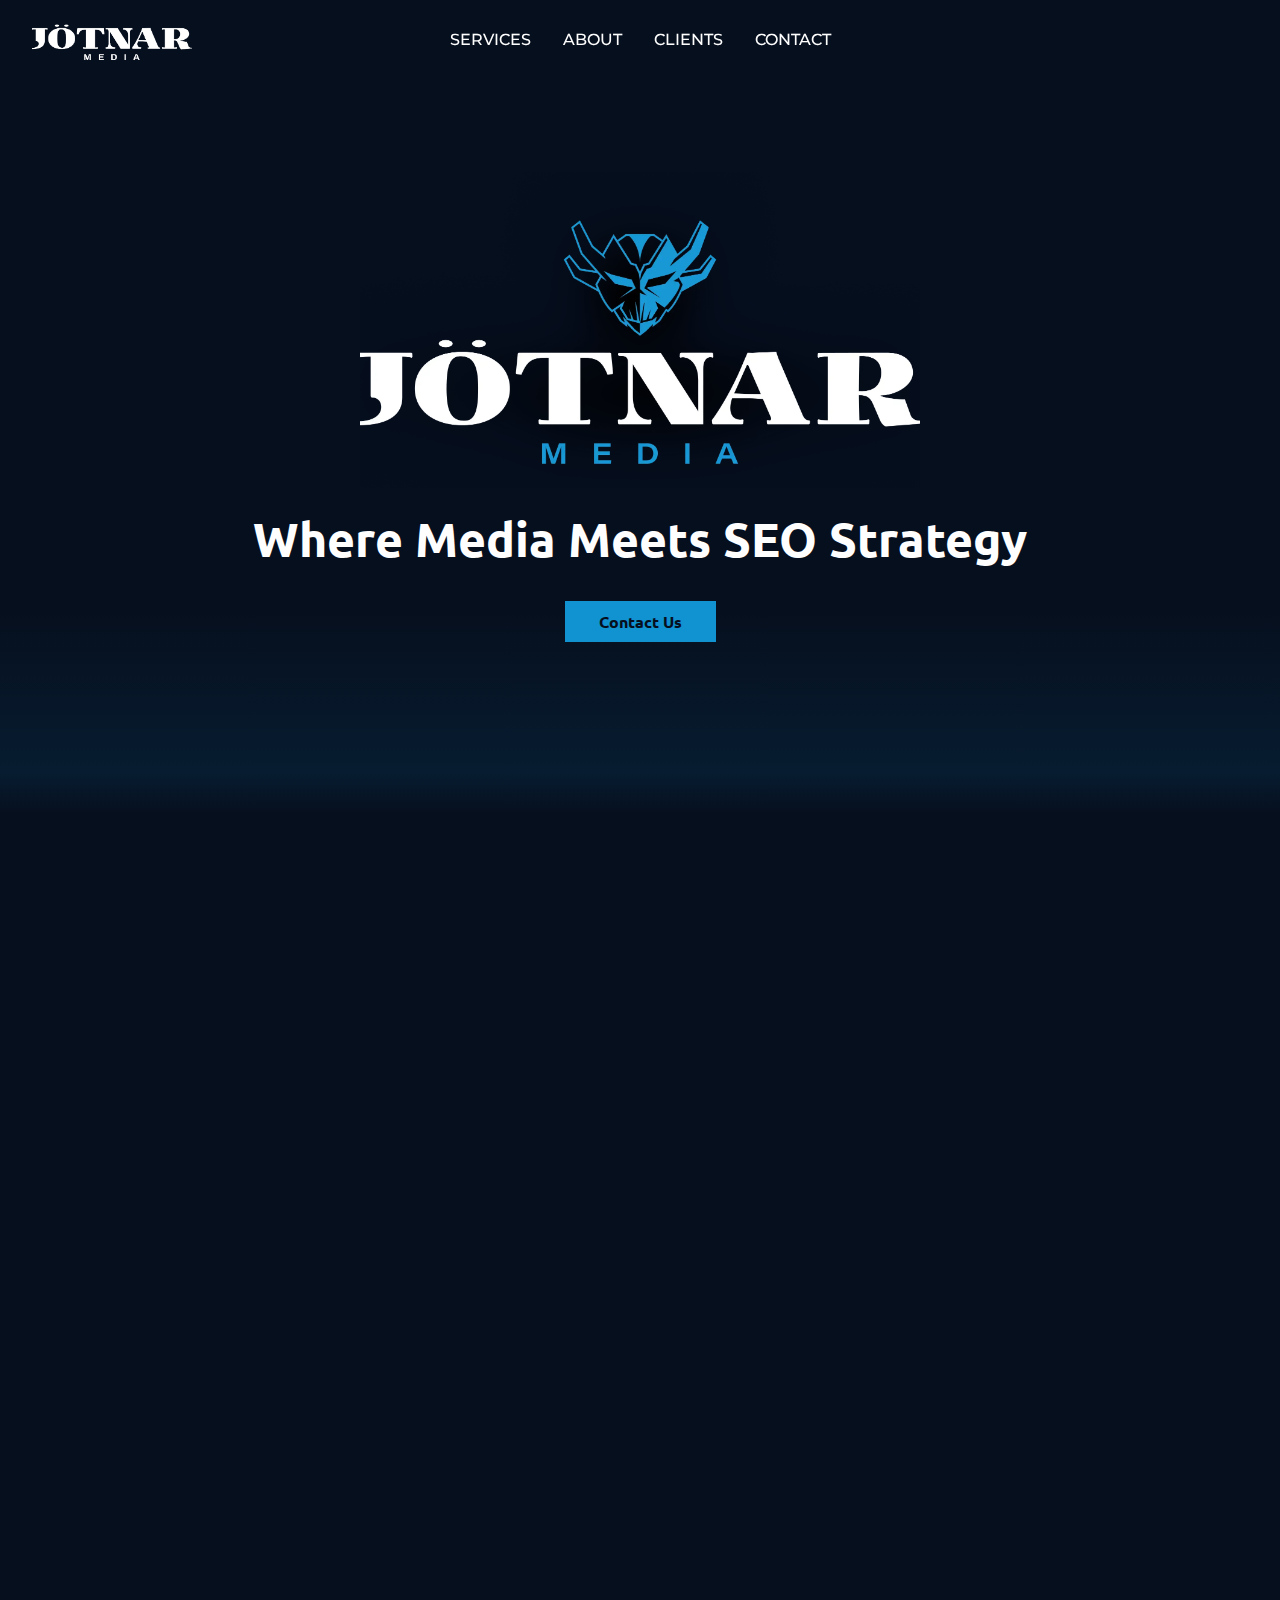
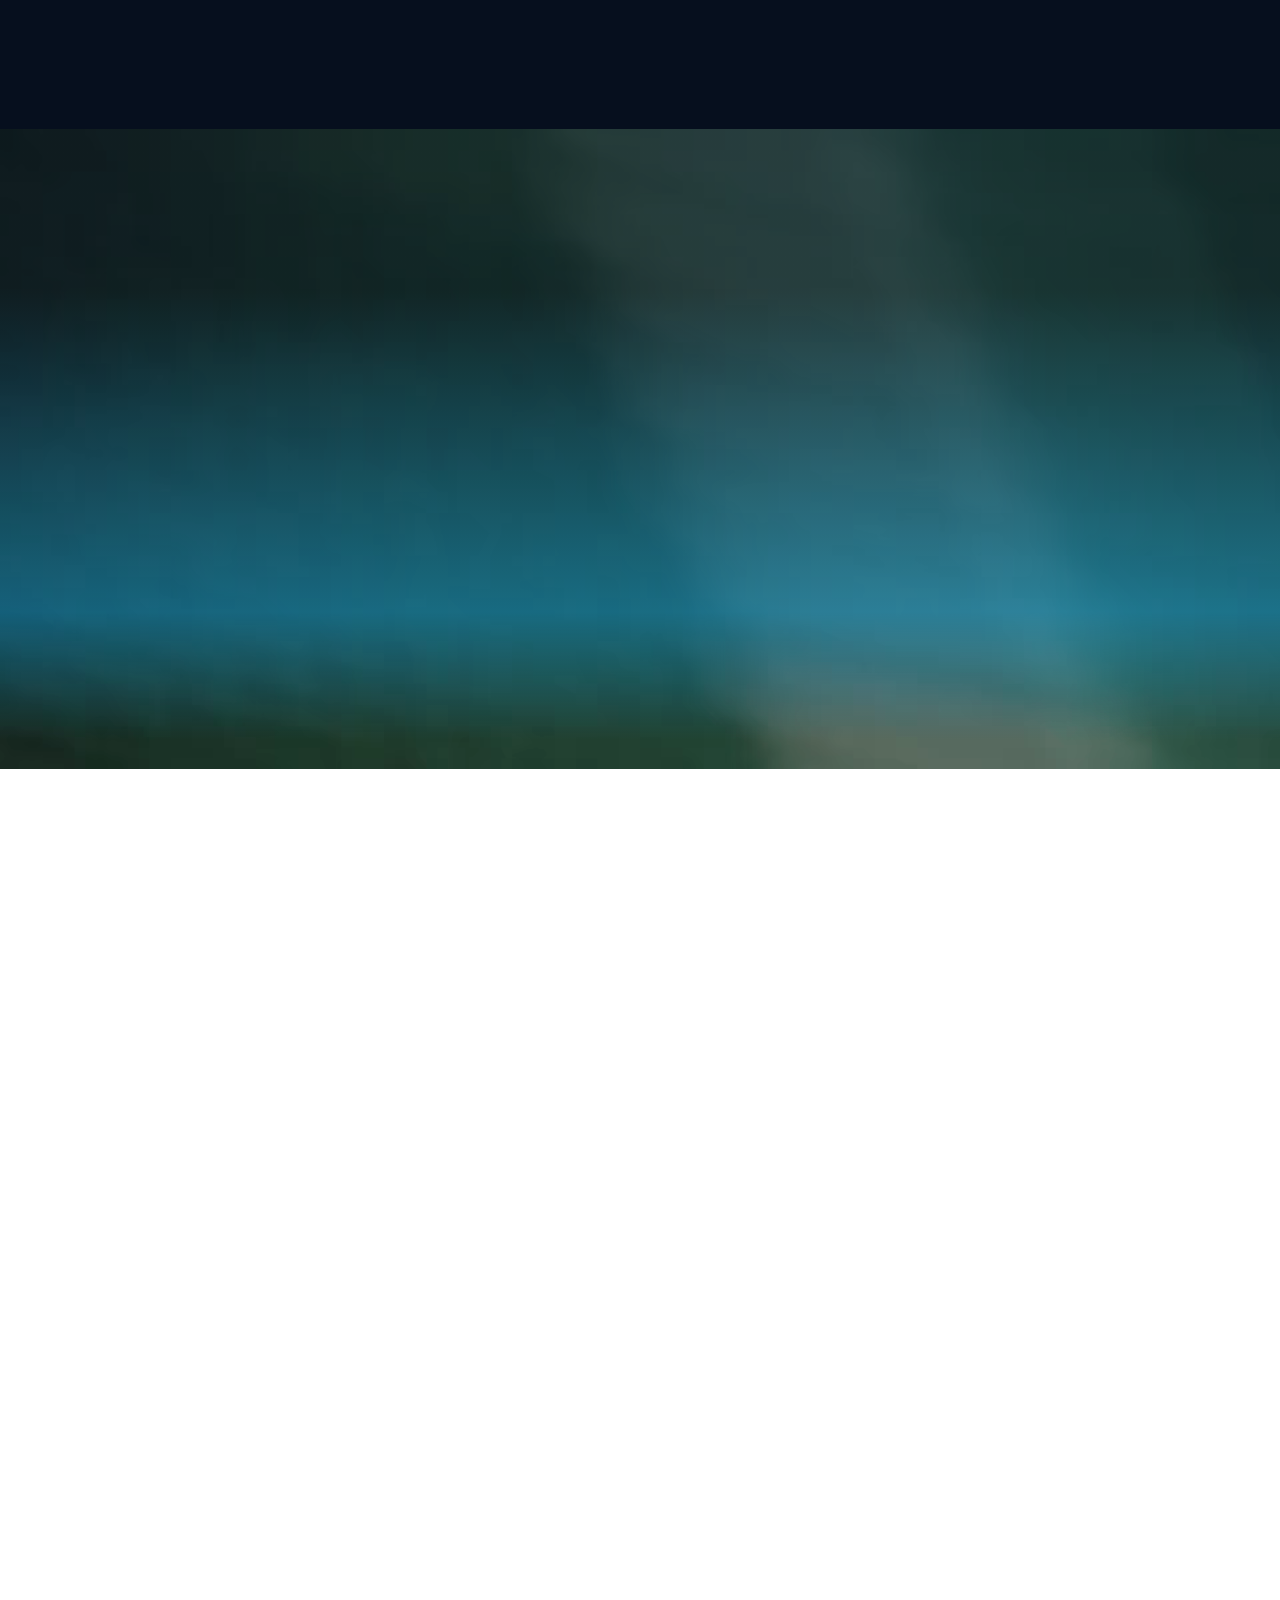
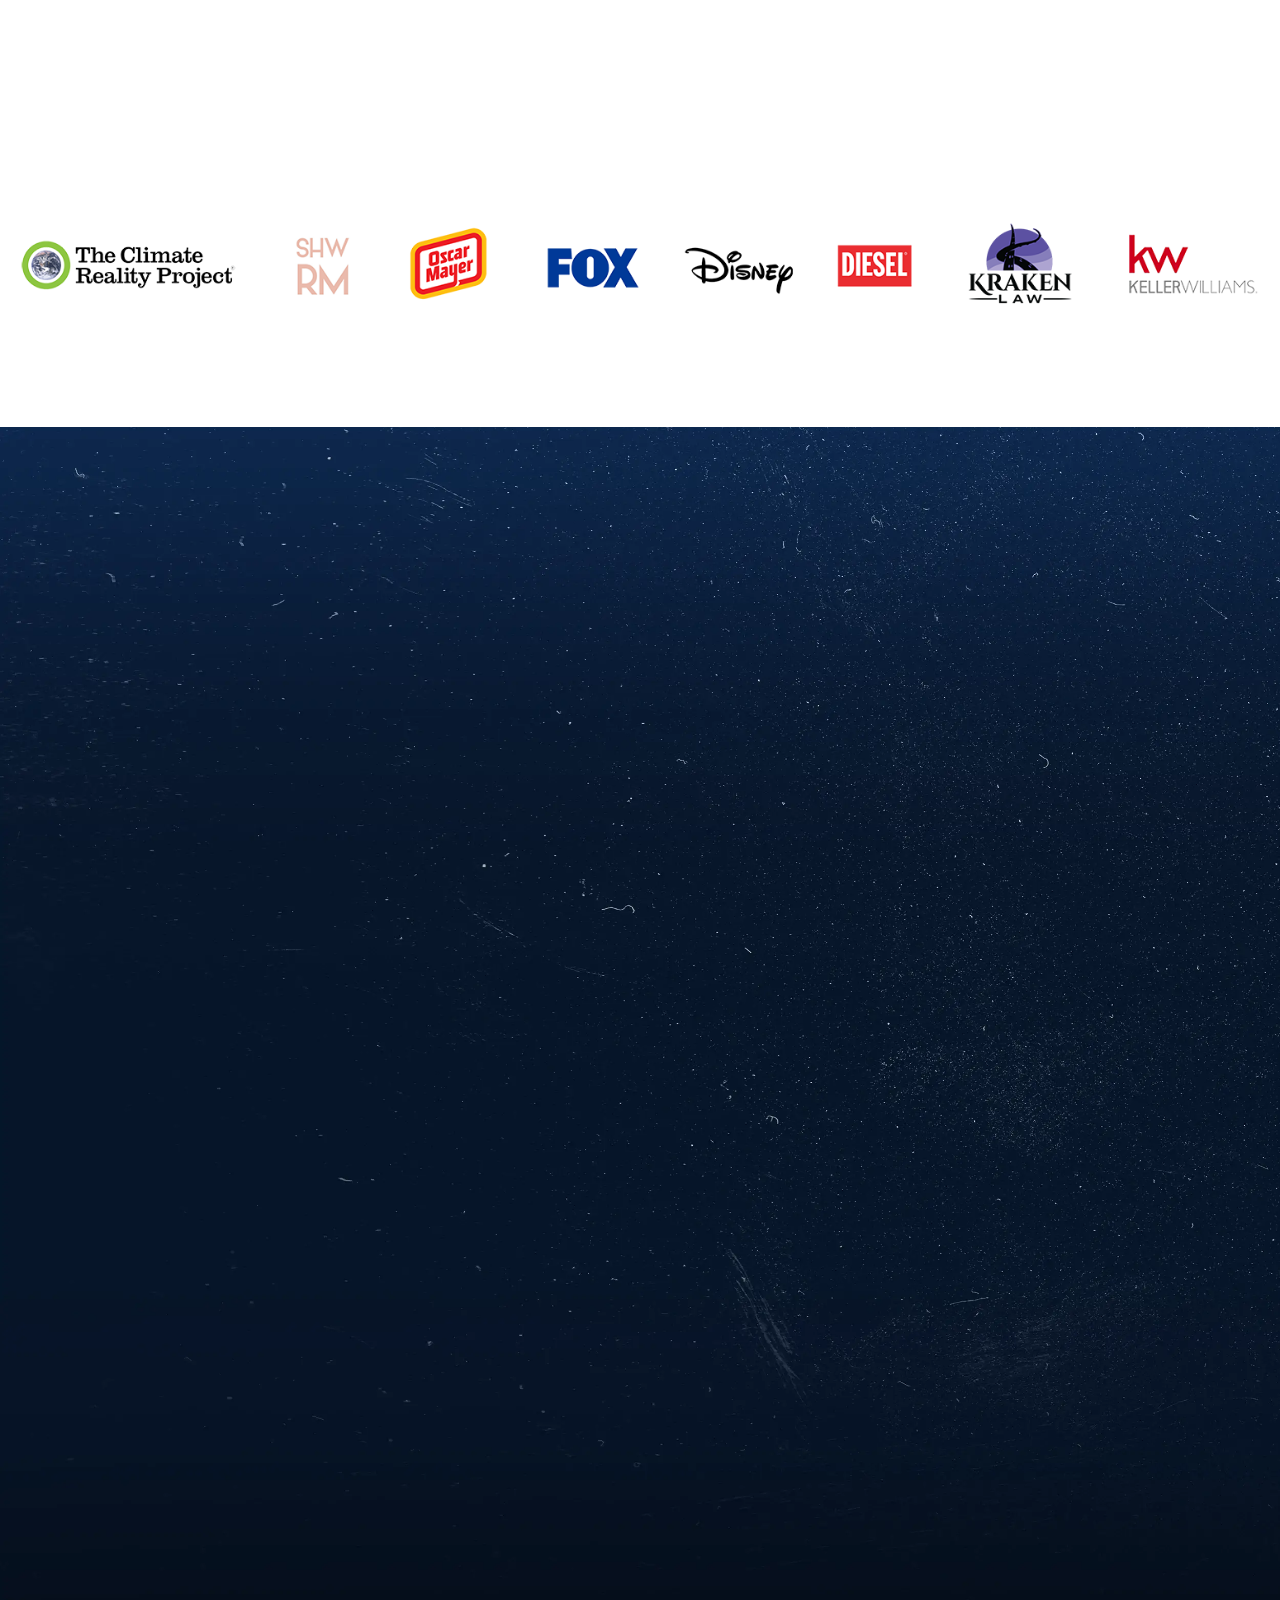
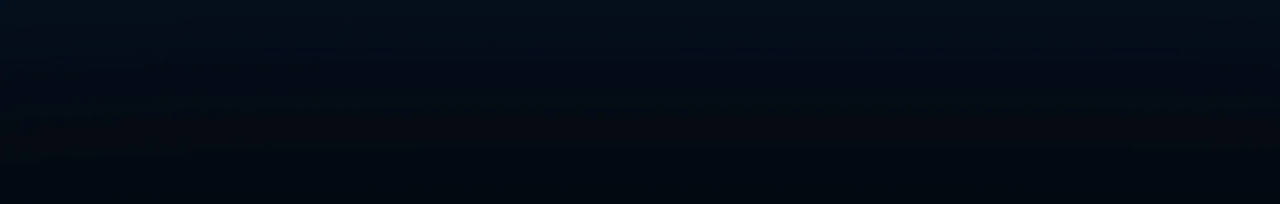
==== index.html @ 21ad3276 "update" ====
<!DOCTYPE html>
<html lang="en">
  <head>
    <meta charset="UTF-8" />
    <meta http-equiv="X-UA-Compatible" content="IE=edge" />
    <meta name="viewport" content="width=device-width, initial-scale=1.0" />
    <title>Jotnar Media</title>

    <!-- favicon  -->

    <!-- font awesome  -->
    <link
      rel="stylesheet"
      href="https://cdnjs.cloudflare.com/ajax/libs/font-awesome/6.4.2/css/all.min.css"
      integrity="sha512-z3gLpd7yknf1YoNbCzqRKc4qyor8gaKU1qmn+CShxbuBusANI9QpRohGBreCFkKxLhei6S9CQXFEbbKuqLg0DA=="
      crossorigin="anonymous"
      referrerpolicy="no-referrer"
    />

    <!-- google fonts -->
    <link rel="preconnect" href="https://fonts.googleapis.com" />
    <link rel="preconnect" href="https://fonts.gstatic.com" crossorigin />
    <link
      href="https://fonts.googleapis.com/css2?family=Montserrat:wght@300;400;500;600&family=Ubuntu:wght@300;400;500;700&display=swap"
      rel="stylesheet"
    />

    <!-- swiper.css -->
    <link
      rel="stylesheet"
      href="https://cdn.jsdelivr.net/npm/swiper@10/swiper-bundle.min.css"
    />

    <link rel="stylesheet" href="./effect-slicer.min.css" />

    <!-- css -->
    <link rel="stylesheet" href="./style.css" />

    <!-- lenis -->
    <script
      src="https://cdn.jsdelivr.net/gh/studio-freight/lenis@1.0.27/bundled/lenis.min.js"
      defer
    ></script>

    <!-- swiper -->
    <script
      src="https://cdn.jsdelivr.net/npm/swiper@10/swiper-bundle.min.js"
      defer
    ></script>

    <script src="./effect-slicer.min.js" defer></script>

    <!-- marquee3000 -->
    <script
      src="
https://cdn.jsdelivr.net/npm/marquee3000@1.1.1/marquee3k.min.js
"
      defer
    ></script>

    <!-- vanilla tilt -->
    <script src="./vanilla-tilt.js" defer></script>

    <!-- app.js -->
    <script src="./app.js" defer></script>
  </head>
  <body>
    <!-- nav -->
    <nav id="nav">
      <div class="container nav">
        <div class="nav-logo fade-in">
          <a href="#jotnar" href="#jotnar" onclick="lenis.scrollTo('#jotnar')">
            <img src="./assets/img/logo.webp" alt="" srcset="" />
          </a>
        </div>

        <ul class="nav-links">
          <li class="fade-in td-1">
            <a
              href="#services"
              class="nav-link"
              onclick="lenis.scrollTo('#services')"
              >SERVICES</a
            >
          </li>
          <li class="fade-in td-2">
            <a
              href="#about-us"
              class="nav-link fade-in"
              onclick="lenis.scrollTo('#about-us')"
              >ABOUT</a
            >
          </li>
          <li class="fade-in td-3">
            <a
              href="#our-clients"
              class="nav-link fade-in"
              onclick="lenis.scrollTo('#our-clients')"
              >CLIENTS</a
            >
          </li>
          <li class="fade-in td-4">
            <a
              href="#contact-us"
              class="nav-link fade-in"
              onclick="lenis.scrollTo('#contact-us')"
              >CONTACT</a
            >
          </li>

          <li class="nav-mob-social-links fade-in td-5">
            <a href="#" class="nav-social-link">
              <i class="fa-brands fa-instagram"></i
            ></a>
            <a href="#" class="nav-social-link fade-in td-6">
              <i class="fa-brands fa-tiktok"></i>
            </a>
            <a href="#" class="nav-social-link fade-in td-7"
              ><i class="fa-brands fa-facebook"></i
            ></a>
          </li>

          <li class="close-icon">
            <i class="fa-solid fa-xmark fade-in"></i>
          </li>
        </ul>

        <ul class="nav-social-links">
          <div class="nav-social-links">
            <a href="#" class="nav-social-link fade-in td-5">
              <i class="fa-brands fa-instagram"></i
            ></a>
            <a href="#" class="nav-social-link fade-in td-6">
              <i class="fa-brands fa-tiktok"></i>
            </a>
            <a href="#" class="nav-social-link fade-in td-7"
              ><i class="fa-brands fa-facebook"></i
            ></a>
          </div>
        </ul>

        <div class="hamburger-icon">
          <i class="fa-solid fa-bars fade-in td-1"></i>
        </div>
      </div>
    </nav>

    <div class="nav-mob-bg-overlay"></div>

    <!-- header -->
    <header id="jotnar">
      <div class="header-video">
        <video playsinline autoplay loop muted>
          <source
            id="webm"
            src="./assets/Videos/header-videowebm.webm"
            type="video/webm"
          />
          <source
            id="mp4"
            src="./assets/Videos/header-videowebm.mp4"
            type="video/mp4"
          />
        </video>
      </div>

      <div class="header-info">
        <div class="header-logo fade-in">
          <img src="./assets/img/Jotnar_Logo_Big.png" alt="Jotnar Media" />
        </div>
        <h1 class="header-title fade-in td-1">
          Where Media Meets SEO Strategy
        </h1>

        <a
          href="#contact-us"
          onclick="lenis.scrollTo('#contact-us')"
          class="header-btn fade-in td-2"
          >Contact Us</a
        >
      </div>
    </header>

    <!-- services -->
    <section id="services">
      <div class="container services">
        <div class="services-left-col">
          <h2 class="section-title fade-in">SERVICES</h2>

          <h3 class="services-subtitle fade-in">
            <span>Jotnar Media</span> conquers the realms of creativity and
            social, while you channel your energies toward the business at hand
          </h3>

          <h3 class="service-title fade-in">Engaging Short Form Videos</h3>
          <p class="service-desc fade-in">
            Every brand boasts a narrative brimming with significance, every
            product warrants an engaging VSL, and every company hungers for that
            vital social proof. Bestow upon them the aweinspiring impact they
            merit through the mastery of a compelling video.
          </p>

          <h3 class="service-title fade-in">Long Form Video Storytelling</h3>
          <p class="service-desc fade-in">
            Every brand boasts a narrative brimming with significance, every
            product warrants an engaging VSL, and every company hungers for that
            vital social proof. Bestow upon them the aweinspiring impact they
            merit through the mastery of a compelling video.
          </p>

          <h3 class="service-title fade-in">SEO and Digital PR</h3>
          <p class="service-desc fade-in">
            We're here to make sure users searching for your offerings find your
            website. Our SEO campaign, tailored to your unique business goals,
            will do just that. You've got a fantastic product or service; all it
            needs is our touch to shine on Google's search results.
          </p>
        </div>
        <div class="services-right-col">
          <div class="services-gif">
            <img
              src="./assets/gif/Gif1_Clay.gif"
              alt=""
              class="fade-in td-1"
              loading="lazy"
            />
          </div>
          <div class="services-gif">
            <img
              src="./assets/gif/Gif2_Clay.gif"
              alt=""
              class="fade-in td-2"
              loading="lazy"
            />
          </div>
          <div class="services-gif">
            <img
              src="./assets/gif/Gif4_Clay.gif"
              alt=""
              class="fade-in td-3"
              loading="lazy"
            />
          </div>
          <div class="services-gif">
            <img
              src="./assets/gif/Gif5_Clay.gif"
              alt=""
              class="fade-in td-4"
              loading="lazy"
            />
          </div>
        </div>
      </div>
    </section>

    <!-- video with icons -->
    <section id="video">
      <div class="video-section-vid">
        <video playsinline autoplay loop muted>
          <source
            id="webm"
            src="./assets/Videos/FourSeasons-Teaser.webm"
            type="video/webm"
          />
          <source
            id="mp4"
            src="./assets/Videos/FourSeasons-Teaser.mp4"
            type="video/mp4"
          />
        </video>

        <div class="video-section-icons">
          <div class="icon">
            <img
              src="./assets/img/SEO_Icon.png"
              alt=""
              srcset=""
              class="fade-in"
            />
          </div>
          <div class="icon">
            <img
              src="./assets/img/Video_Production_Icon.png"
              alt=""
              srcset=""
              class="fade-in td-2"
            />
          </div>
          <div class="icon">
            <img
              src="./assets/img/Digital_Marketing_Icon.png"
              alt=""
              srcset=""
              class="fade-in td-4"
            />
          </div>
        </div>
      </div>
    </section>

    <!-- about us -->
    <section id="about-us">
      <div class="container about-us">
        <div class="about-us-left-col">
          <h2 class="section-title fade-in">ABOUT US</h2>

          <h4 class="about-us-subtitle fade-in">
            Based out of Orlando FL, with offices in Los Angeles
          </h4>

          <p class="about-us-desc fade-in">
            Jotnar Media is a boutique agency, akin to skilled craftsmen of
            yore, specializing in the art of content creation and leveraging the
            craft to nurture brands organically within the vibrant realm of
            social media.
            <br />
            <br />
            Our team takes a personalized approach to video marketing, wielding
            the potent combination of strategic social media wisdom and
            breathtaking visuals to enthrall your audience and ignite their
            engagement. Our videography services, like the epic tales of old,
            craft high-quality content that narrates your story in an indelible
            and unforgettable manner.
          </p>
        </div>

        <div class="about-us-right-col fade-in">
          <div class="swiper">
            <div class="swiper-wrapper">
              <div class="swiper-slide">
                <img
                  class="swiper-slide-image swiper-slicer-image"
                  src="./assets/img/Jotnar_Project1.webp"
                />
              </div>

              <div class="swiper-slide">
                <img
                  class="swiper-slide-image swiper-slicer-image"
                  src="./assets/img/Jotnar_Project2.webp"
                />
              </div>

              <div class="swiper-slide">
                <img
                  class="swiper-slide-image swiper-slicer-image"
                  src="./assets/img/Jotnar_Project3.webp"
                />
              </div>

              <div class="swiper-slide">
                <img
                  class="swiper-slide-image swiper-slicer-image"
                  src="./assets/img/Jotnar_Project4.webp"
                />
              </div>

              <div class="swiper-slide">
                <img
                  class="swiper-slide-image swiper-slicer-image"
                  src="./assets/img/Jotnar_Project5.webp"
                />
              </div>

              <div class="swiper-slide">
                <img
                  class="swiper-slide-image swiper-slicer-image"
                  src="./assets/img/Jotnar_Project6.webp"
                />
              </div>

              <div class="swiper-slide">
                <img
                  class="swiper-slide-image swiper-slicer-image"
                  src="./assets/img/Jotnar_Project7.webp"
                />
              </div>

              <div class="swiper-slide">
                <img
                  class="swiper-slide-image swiper-slicer-image"
                  src="./assets/img/Jotnar_Project8.webp"
                />
              </div>

              <div class="swiper-slide">
                <img
                  class="swiper-slide-image swiper-slicer-image"
                  src="./assets/img/Jotnar_Project9.webp"
                />
              </div>

              <div class="swiper-slide">
                <img
                  class="swiper-slide-image swiper-slicer-image"
                  src="./assets/img/Jotnar_Project10.webp"
                />
              </div>
            </div>
          </div>

          <div class="swiper-pagination"></div>
        </div>
      </div>
    </section>

    <!-- our clients -->
    <section id="our-clients">
      <h2 class="container section-title fade-in">OUR CLIENTS</h2>

      <div class="marquee3k" data-pausable="true">
        <div class="client-logos-container">
          <img
            src="./assets/img/Jotnar_Client_Strip.png"
            alt="Client Logos"
            class="our-clients-logo-img"
          />
        </div>
      </div>
    </section>

    <!-- bg-section -->
    <section id="bg-section">
      <!-- contact -->
      <section id="contact-us">
        <div class="container contact-us">
          <div class="jotnar-logo fade-in">
            <img src="./assets/img/Jotnar_Logo_Small.webp" alt="" srcset="" />
          </div>

          <h2 class="contact-us-title fade-in">
            Visuals that Resonate,<br /><span>Rankings that Elevate</span>
          </h2>

          <h3 class="contact-us-subtitle fade-in">
            Reach out to start your project today.
          </h3>

          <form action="" class="contact-us-form">
            <div class="form-el first-name fade-in">
              <input
                type="text"
                name="first-name"
                id="first-name"
                placeholder="First Name"
                required
              />
            </div>
            <div class="form-el last-name fade-in">
              <input
                type="text"
                name="last-name"
                id="last-name"
                placeholder="Last Name"
                required
              />
            </div>
            <div class="form-el email fade-in">
              <input
                type="email"
                name="email"
                id="email"
                placeholder="Email"
                required
              />
            </div>
            <div class="form-el message fade-in">
              <textarea
                name="message"
                id="message"
                placeholder="Message"
                required
              ></textarea>
            </div>
            <div class="form-el contact-us-btn-container">
              <button type="submit" class="contact-us-btn fade-in">Send</button>
            </div>
          </form>
        </div>
      </section>

      <!-- ice img -->
      <section id="ice-img" class="container">
        <img
          src="./assets/img/Jotnar_Ice_icon.webp"
          alt=""
          class="ice-img-img fade-in"
          data-tilt
          data-tilt-max="3"
          data-tilt-speed="30"
          data-tilt-perspective="500"
          data-tilt-max-glare="0.8"
        />
      </section>

      <!-- footer -->
      <footer id="footer">
        <div class="container">
          <div class="footer-social-links">
            <a href="#" class="footer-social-link fade-in">
              <i class="fa-brands fa-instagram"></i
            ></a>
            <a href="#" class="footer-social-link fade-in">
              <i class="fa-brands fa-tiktok"></i>
            </a>
            <a href="#" class="footer-social-link fade-in"
              ><i class="fa-brands fa-facebook"></i
            ></a>
          </div>
          <p class="footer-text fade-in">&copy; 2023 Jotnar Media</p>
        </div>
      </footer>
    </section>

    <!-- pre loader -->
    <div id="preloader">
      <img
        src="./assets/img/Jotnar_Logo_Services_Icon.webp"
        alt=""
        class="preloader-img"
      />
    </div>
  </body>
</html>
---- effect-slicer.min.css ----
.swiper-slicer .swiper-slide,
.swiper-slicer swiper-slide {
  overflow: hidden;
}
.swiper-slicer-image,
.swiper-slicer-image-clone,
.swiper-slicer-image-clones {
  position: absolute;
  left: 0;
  top: 0;
  width: 100%;
  height: 100%;
  pointer-events: none;
}
.swiper-slicer-image {
  display: none;
  object-fit: cover;
  object-position: center;
}
.swiper-slicer-image-clone {
  overflow: hidden;
  transition-timing-function: cubic-bezier(1, 0, 0.5, 1);
}
.swiper-slicer-image-clone .swiper-slicer-image {
  display: block;
}
---- style.css ----
* {
  margin: 0;
  padding: 0;
  box-sizing: border-box;
}

html.lenis {
  height: auto;
}

.lenis.lenis-smooth {
  scroll-behavior: auto;
}

.lenis.lenis-smooth [data-lenis-prevent] {
  overscroll-behavior: contain;
}

.lenis.lenis-stopped {
  overflow: hidden;
}

.lenis.lenis-scrolling iframe {
  pointer-events: none;
}

body {
  font-family: 'Montserrat', sans-serif;
  color: #060f1e;
}

p {
  line-height: 1.6;
}

ul {
  list-style: none;
}

a {
  color: #fefefe;
  text-decoration: none;
}

img {
  max-width: 100%;
}

.container {
  width: 95%;
  max-width: 1280px;
  margin: 0 auto;
}

.section-title {
  font-family: 'Ubuntu', sans-serif;
  font-size: clamp(2rem, 5vw, 3rem);
  font-weight: 700;
  margin-bottom: 1.5rem;
}

/* nav */
#nav {
  position: fixed;
  top: 0;
  left: 0;
  right: 0;
  padding: 1rem 0;

  z-index: 100;

  transition: background-color 0.25s ease-in-out, padding 0.25s ease-in-out;
}

.nav {
  display: grid;
  grid-template-columns: 300px 1fr 300px;
}

.nav-logo img {
  width: 100%;
  max-width: 10rem;
}

.nav-links {
  display: flex;
  justify-content: center;
  align-items: center;
  gap: 2rem;
}

.nav-link {
  font-weight: 500;
  color: #fefefe;
  transition: color 0.25s ease-in-out, font-weight 0.25s ease-in-out;
}

.nav-link:hover {
  color: #1192d1;
}

.active-link {
  color: #1192d1;
  font-weight: 700;
}

.nav-social-links {
  display: flex;
  justify-content: flex-end;
  align-items: center;
  justify-content: flex-end;

  gap: 1rem;
}

.nav-social-link {
  font-size: 1.5rem;
  color: #fefefe;
  transition: color 0.25s ease-in-out;
}

.nav-social-link:hover {
  color: #1192d1;
}

.nav-mob-social-links {
  display: none;
}

.close-icon,
.hamburger-icon {
  display: none;
}

.nav-mob-bg-overlay {
  display: none;
}

/* header */
#jotnar {
  min-height: 90vh;
  background: #060f1e;

  position: relative;
}

.header-video,
.header-video video {
  width: 100%;

  min-height: 90vh;
}

.header-video video {
  object-fit: cover;
}

.header-info {
  position: absolute;
  top: 0;
  left: 0;
  right: 0;
  bottom: 0;

  background: linear-gradient(
    180deg,
    rgba(6, 15, 30, 0.5) 50%,
    rgba(6, 15, 30, 0.25) 75%,
    rgba(17, 146, 209, 0.1) 95%,
    rgba(17, 146, 209, 0) 100%
  );

  display: flex;
  flex-direction: column;
  justify-content: center;
  align-items: center;
}

.header-logo {
  max-width: 35rem;
  width: 80%;
  margin-bottom: 1rem;
}

.header-title {
  font-size: clamp(1.5rem, 5vw, 3rem);
  font-family: 'Ubuntu', sans-serif;
  letter-spacing: 0.25;

  margin: 0 1rem 2rem 1rem;
  color: #fefefe;
  text-align: center;
}

.header-btn {
  display: inline-block;
  padding: 0.5rem 2rem;
  font-family: 'Ubuntu', sans-serif;
  font-size: 1rem;
  font-weight: 700;
  background-color: #1192d1;
  border: none;
  outline: none;
  cursor: pointer;
  color: #060f1e;

  border: 2px solid #1192d1;

  transition: background-color 0.25s ease-in-out, color 0.25s ease-in-out;
}

.header-btn:hover {
  background-color: #060f1e;
  color: #1192d1;
}

/* services-section */
#services {
  padding: 5rem 0 4rem 0;
  background-color: #060f1e;
}

.services {
  display: grid;
  grid-template-columns: repeat(2, 1fr);
  column-gap: 8rem;
  color: #fefefe;
}

.services-left-col {
  display: flex;
  flex-direction: column;
  justify-content: center;
}

.services-subtitle {
  font-size: clamp(1.25rem, 3vw, 1.75rem);

  /* font-size: 1.75rem; */
  font-weight: 600;
  font-family: 'Ubuntu', sans-serif;
  line-height: 1.4;

  margin-bottom: 1.5rem;
}

.services-subtitle > span {
  color: #1192d1;
}

.service-title {
  color: #1192d1;
  font-family: 'Ubuntu', sans-serif;
  margin-bottom: 0.5rem;
}

.service-desc {
  line-height: 1.6;
  margin-bottom: 2rem;
}

.services-right-col {
  display: grid;
  grid-template-columns: repeat(2, 1fr);
  column-gap: 1rem;
  row-gap: 6rem;
  align-content: center;
  justify-items: center;
}

/* video-section */
.video-section-vid {
  position: relative;
}

.video-section-vid video {
  width: 100%;
  height: 100%;
}

.video-section-icons {
  position: absolute;
  width: 100%;
  height: 100%;

  top: 0;
  left: 0;
  right: 0;

  display: flex;
  justify-content: center;
  align-items: center;

  gap: 8rem;

  padding: 0 2rem;

  color: #1192d1;

  background: linear-gradient(
    180deg,
    rgba(6, 15, 30, 0.5) 25%,
    rgba(17, 146, 209, 0.5) 75%,
    rgba(17, 146, 209, 0) 95%
  );
}

.video-section-icons .icon {
  max-width: 15rem;
}

/* about-us */
#about-us {
  padding: 6rem 0 2rem 0;
}

.about-us {
  display: grid;
  grid-template-columns: 2fr 2fr;
  column-gap: 8rem;
}

.about-us-left-col {
  display: flex;
  flex-direction: column;
  justify-content: center;
}

.about-us-subtitle {
  font-size: 1.5rem;
  font-weight: 600;
  margin-bottom: 1rem;
}

.about-us-right-col {
  padding: 0;
  margin: 0;
  position: relative;
  height: 80vh;
  display: flex;
  justify-content: center;
  align-items: center;
  width: 100%;
  overflow: hidden;
} /** Swiper styles **/

:root {
  --swiper-pagination-color: rgba(17, 146, 209, 1);
  --swiper-pagination-bullet-inactive-color: rgba(17, 146, 209, 1);
}

.swiper {
  user-select: none;
  box-sizing: border-box;
  overflow: hidden;
  width: 100%;

  height: 100%;

  padding: 0px 0px;
}

.swiper-slide {
  display: flex;
  align-items: center;
  justify-content: center;
  width: 100%;
  height: 100%;
  position: relative;
  box-sizing: border-box;

  background-color: rgba(0, 0, 0, 0);

  border-radius: 10px;
}

.swiper-slide-image {
  border-radius: 10px;
  position: absolute;
  object-fit: cover;

  left: 0%;
  top: 0%;
  width: 100%;
  height: 100%;

  z-index: 0;
}

/* our clients */
#our-clients {
  padding: 6rem 0;
}

.marquee3k {
  overflow: hidden;
}

/* bg-section */
#bg-section {
  background: url('./assets/img/Jotnar_BG_Texture.webp');
  background-size: cover;
  background-repeat: no-repeat;
  background-position: center center;
}

/* contact-us */
.contact-us {
  padding-top: 6rem;
  display: flex;
  flex-direction: column;
  align-items: center;
  justify-content: center;
}

.contact-us .jotnar-logo {
  max-width: 20rem;
  margin-bottom: 2rem;
}

.contact-us-title {
  color: #fefefe;
  text-align: center;
  font-size: 2.5rem;
  font-family: 'Ubuntu', sans-serif;

  margin-bottom: 2rem;
}

.contact-us-title span {
  color: #1192d1;
}

.contact-us-subtitle {
  color: #ddd;
  font-weight: 300;
  margin-bottom: 1rem;
  text-align: center;
}

.contact-us-form {
  width: 50%;
  min-width: 600px;
  display: grid;
  grid-template-columns: repeat(2, 1fr);
  column-gap: 0.5rem;
  row-gap: 0.5rem;
}

.contact-us-form input,
textarea {
  width: 100%;
  font-family: 'Montserrat', sans-serif;
  font-size: 1rem;
  padding: 0.75rem 0.5rem;

  outline: none;
  border: 1px solid #1192d1;
  background: transparent;
  color: #ddd;

  border-radius: 2px;
}

.contact-us-form textarea {
  height: 10rem;
  resize: none;
}

.contact-us-form .email,
.contact-us-form .message,
.contact-us-form .contact-us-btn-container {
  grid-column: 1/-1;
}

.contact-us-form .contact-us-btn-container {
  display: flex;
  justify-content: center;
  align-items: center;
}

.contact-us-btn {
  display: inline-block;
  padding: 0.5rem 2rem;
  font-family: 'Ubuntu', sans-serif;
  font-size: 1rem;
  font-weight: 700;
  background-color: #1192d1;
  border: none;
  outline: none;
  cursor: pointer;
  color: #060f1e;

  border: 2px solid #1192d1;

  transition: background-color 0.25s ease-in-out, color 0.25s ease-in-out;
}

.contact-us-btn:hover {
  background-color: #060f1e;
  color: #1192d1;
}

/* ice img */
#ice-img {
  display: flex;
  justify-content: center;
  align-items: center;

  max-width: 680px;

  transform-style: preserve-3d;
  transform: perspective(1000px);
}

#ice-img .ice-img-img {
  transform: translateZ(20px);
}

/* footer */
#footer {
  padding: 2rem 0;
}

.footer-social-links {
  display: flex;
  justify-content: center;
  align-items: center;
  gap: 1rem;

  margin-bottom: 0.5rem;
}

.footer-social-link {
  font-size: 1.5rem;
}

.footer-text {
  text-align: center;
  color: #fefefe;
}

@media (max-width: 1220px) {
  .services {
    column-gap: 2rem;
  }
}

@media (max-width: 1080px) {
  .about-us {
    column-gap: 2rem;
  }

  .services-right-col {
    row-gap: 4rem;
  }

  .nav {
    display: flex;
    justify-content: space-between;
    align-items: center;
  }

  .nav-links {
    position: fixed;
    z-index: 100;
    right: -1000px;
    top: 0;
    width: 90%;
    max-width: 40rem;
    background-color: #060f1e;
    height: 100vh;
    flex-direction: column;

    transition: right 0.25s ease-in-out;
  }

  .open-nav {
    right: 0;
  }

  .nav-social-links {
    display: none;
  }

  .nav-mob-social-links {
    display: flex;
    justify-content: center;
    align-items: center;
    gap: 1rem;
  }

  .hamburger-icon,
  .close-icon {
    display: block;
    font-size: 1.5rem;
    color: #fefefe;
    cursor: pointer;
    transition: color 0.25s ease-in-out;
  }

  .hamburger-icon:hover,
  .close-icon:hover {
    color: #1192d1;
  }

  .close-icon {
    position: absolute;
    top: 5%;
    right: 5%;
  }

  .nav-mob-bg-overlay {
    display: block;
    width: 100vw;
    height: 100vh;
    position: fixed;
    top: 0;
    right: -1000px;
    z-index: 10;

    backdrop-filter: blur(5px) grayscale(100%);

    transition: right 0.1ms ease-in-out;
  }

  .open-nav-mob-bg-overlay {
    right: 0px;
  }
}

@media (max-width: 920px) {
  .services {
    grid-template-columns: repeat(2, 1fr);
  }

  .services-right-col {
    row-gap: 2rem;
  }
}

@media (max-width: 840px) {
  .services {
    grid-template-columns: 1fr;
    row-gap: 2rem;

    text-align: center;
    max-width: 520px;
    margin: 0 auto;
  }

  .services-right-col {
    display: flex;
    gap: 1rem;
  }

  .video-section-icons {
    gap: 4rem;
  }

  .about-us {
    grid-template-columns: 1fr;
    row-gap: 2rem;
  }

  .about-us-left-col {
    max-width: 550px;
    margin: 0 auto;
    text-align: center;
  }

  .about-us-right-col {
    grid-row: 1/2;
    max-width: 400px;
    margin: 0 auto;
    height: 60vh;
  }

  #our-clients {
    padding: 5rem 0 2rem 0;
    text-align: center;
  }

  .our-clients-title {
    margin-bottom: 0.5rem;
  }
}

@media (max-width: 640px) {
  .video-section-icons {
    gap: 2rem;
  }

  .contact-us-form {
    width: 95%;
    min-width: auto;

    grid-template-columns: 1fr;
  }

  .contact-us .jotnar-logo {
    max-width: 15rem;
    margin-bottom: 2rem;
  }

  .contact-us-title {
    font-size: 1.75rem;
  }

  .contact-us-subtitle {
    font-size: 1rem;
  }
}

@media (max-width: 540px) {
  .video-section-icons {
    gap: 1.5rem;
  }

  .footer-text {
    text-align: center;
    font-size: 0.9rem;
    font-weight: 300;
  }
}

@media (max-width: 320px) {
  .video-section-icons {
    gap: 1rem;
  }

  .contact-us-title {
    font-size: 1.25rem;
  }

  .contact-us-subtitle {
    font-size: 0.9rem;
  }
}

.fade-in {
  opacity: 0;
  transform: translateY(30px);

  transition: opacity 0.75s ease-out, transform 0.75s ease-out;
}

.fade-in-visible {
  opacity: 1;
  transform: translateY(0px);
}

.td-1 {
  transition-delay: 0.1s;
}

.td-2 {
  transition-delay: 0.2s;
}

.td-3 {
  transition-delay: 0.3s;
}

.td-4 {
  transition-delay: 0.4s;
}

.td-5 {
  transition-delay: 0.4s;
}

.td-6 {
  transition-delay: 0.4s;
}

.td-7 {
  transition-delay: 0.7s;
}

#preloader {
  position: fixed;
  top: 0;
  left: 0;
  width: 100%;
  height: 100%;
  background-color: #060f1e;
  display: flex;
  justify-content: center;
  align-items: center;
  z-index: 1000;

  display: flex;
  justify-content: center;
  align-items: center;
}

/* CSS for the image */
.preloader-img {
  max-width: 20rem;
  animation: pulse 4s infinite;
}

@keyframes pulse {
  0%,
  100% {
    transform: translateY(0) scale(1);
  }
  50% {
    transform: translateY(-5px) scale(1.05);
  }
}

.splide {
  width: 100%; /* Set the width as needed */
  margin: 0 auto; /* Center the carousel */
}

.splide__slide {
  padding: 20px; /* Add padding to each slide */
  background-color: #f0f0f0; /* Background color */
  border: 1px solid #ccc; /* Border */
  text-align: center; /* Center slide content */
  font-size: 24px; /* Font size */
}

.marquee3k__copy {
  box-sizing: border-box;
}
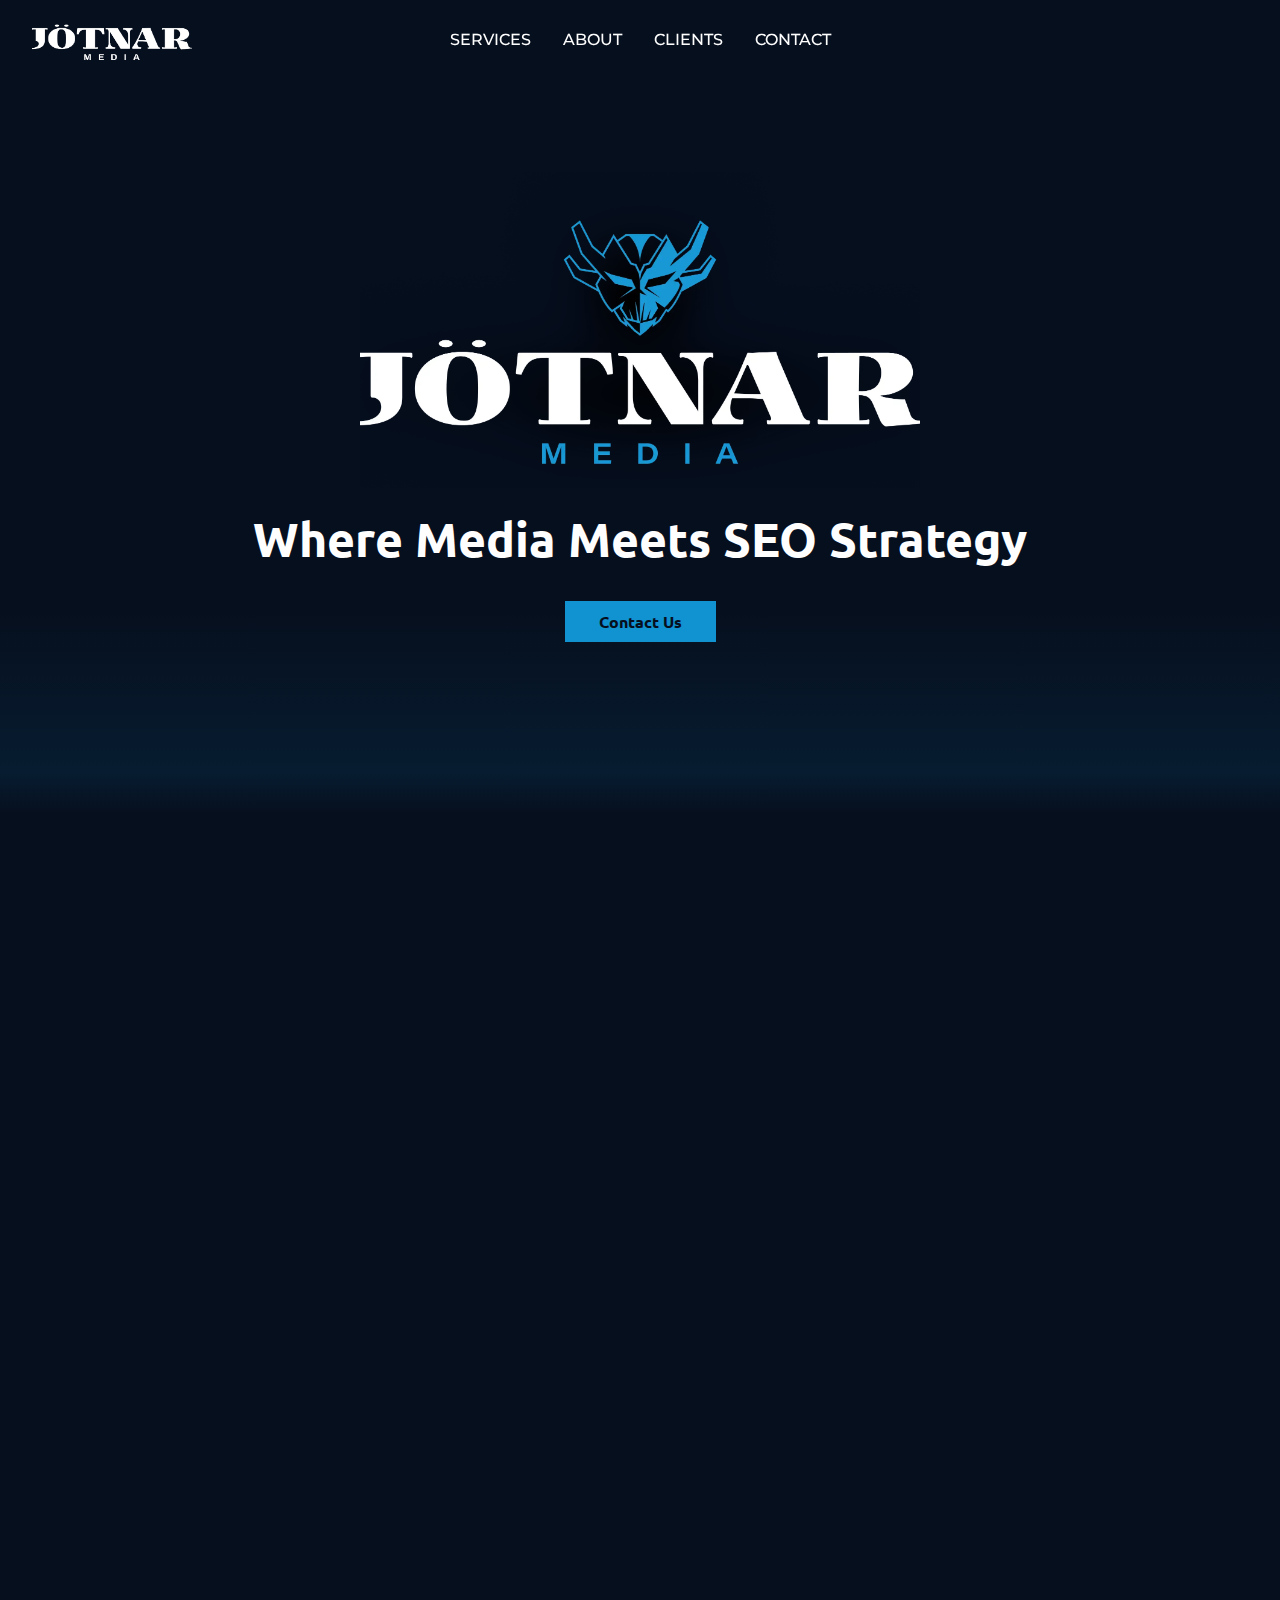
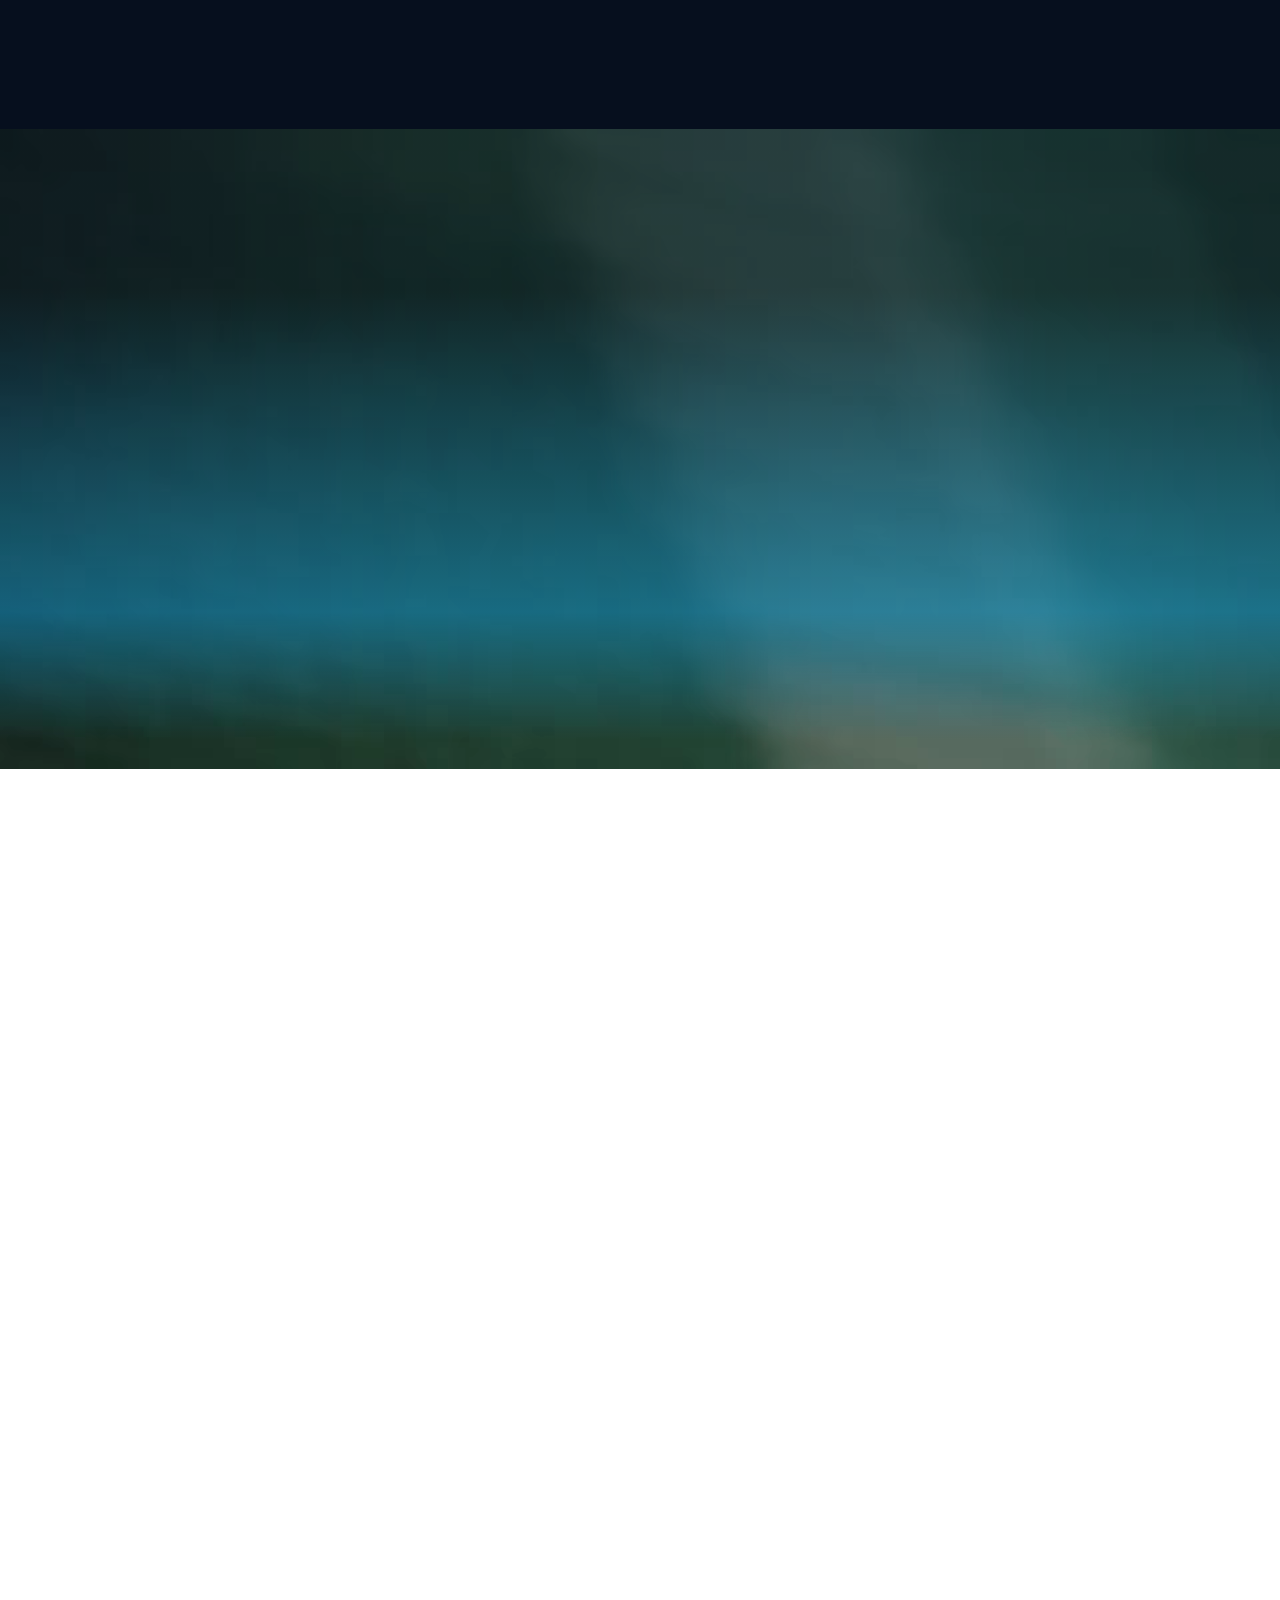
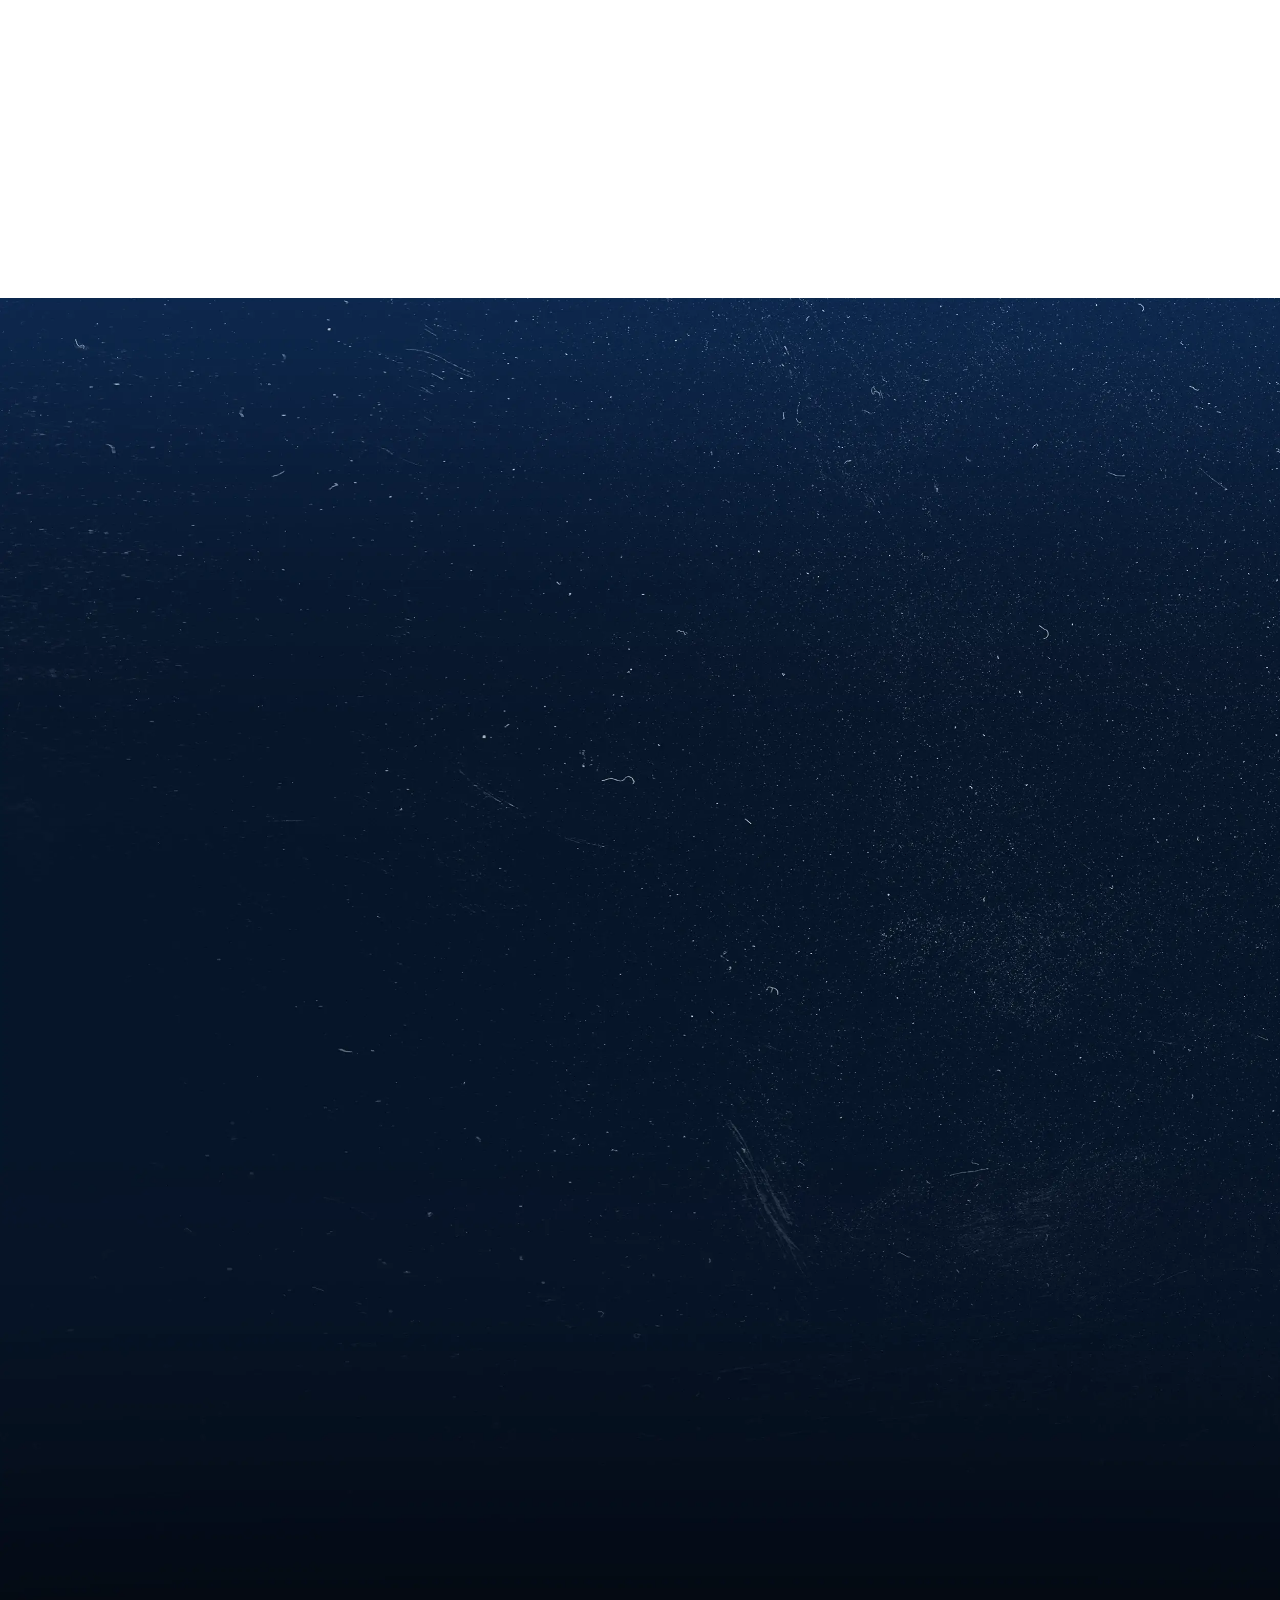
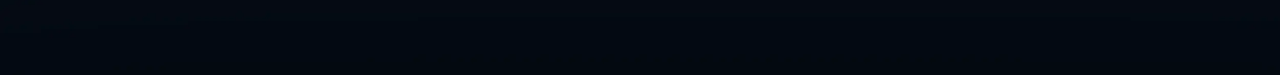
==== commit f2a343f1: "update" ====
--- a/index.html
+++ b/index.html
@@ -408,7 +408,7 @@
     <section id="our-clients">
       <h2 class="container section-title fade-in">OUR CLIENTS</h2>
 
-      <div class="marquee3k" data-pausable="true">
+      <!-- <div class="marquee3k" data-pausable="true">
         <div class="client-logos-container">
           <img
             src="./assets/img/Jotnar_Client_Strip.png"
@@ -416,7 +416,7 @@
             class="our-clients-logo-img"
           />
         </div>
-      </div>
+      </div> -->
     </section>
 
     <!-- bg-section -->
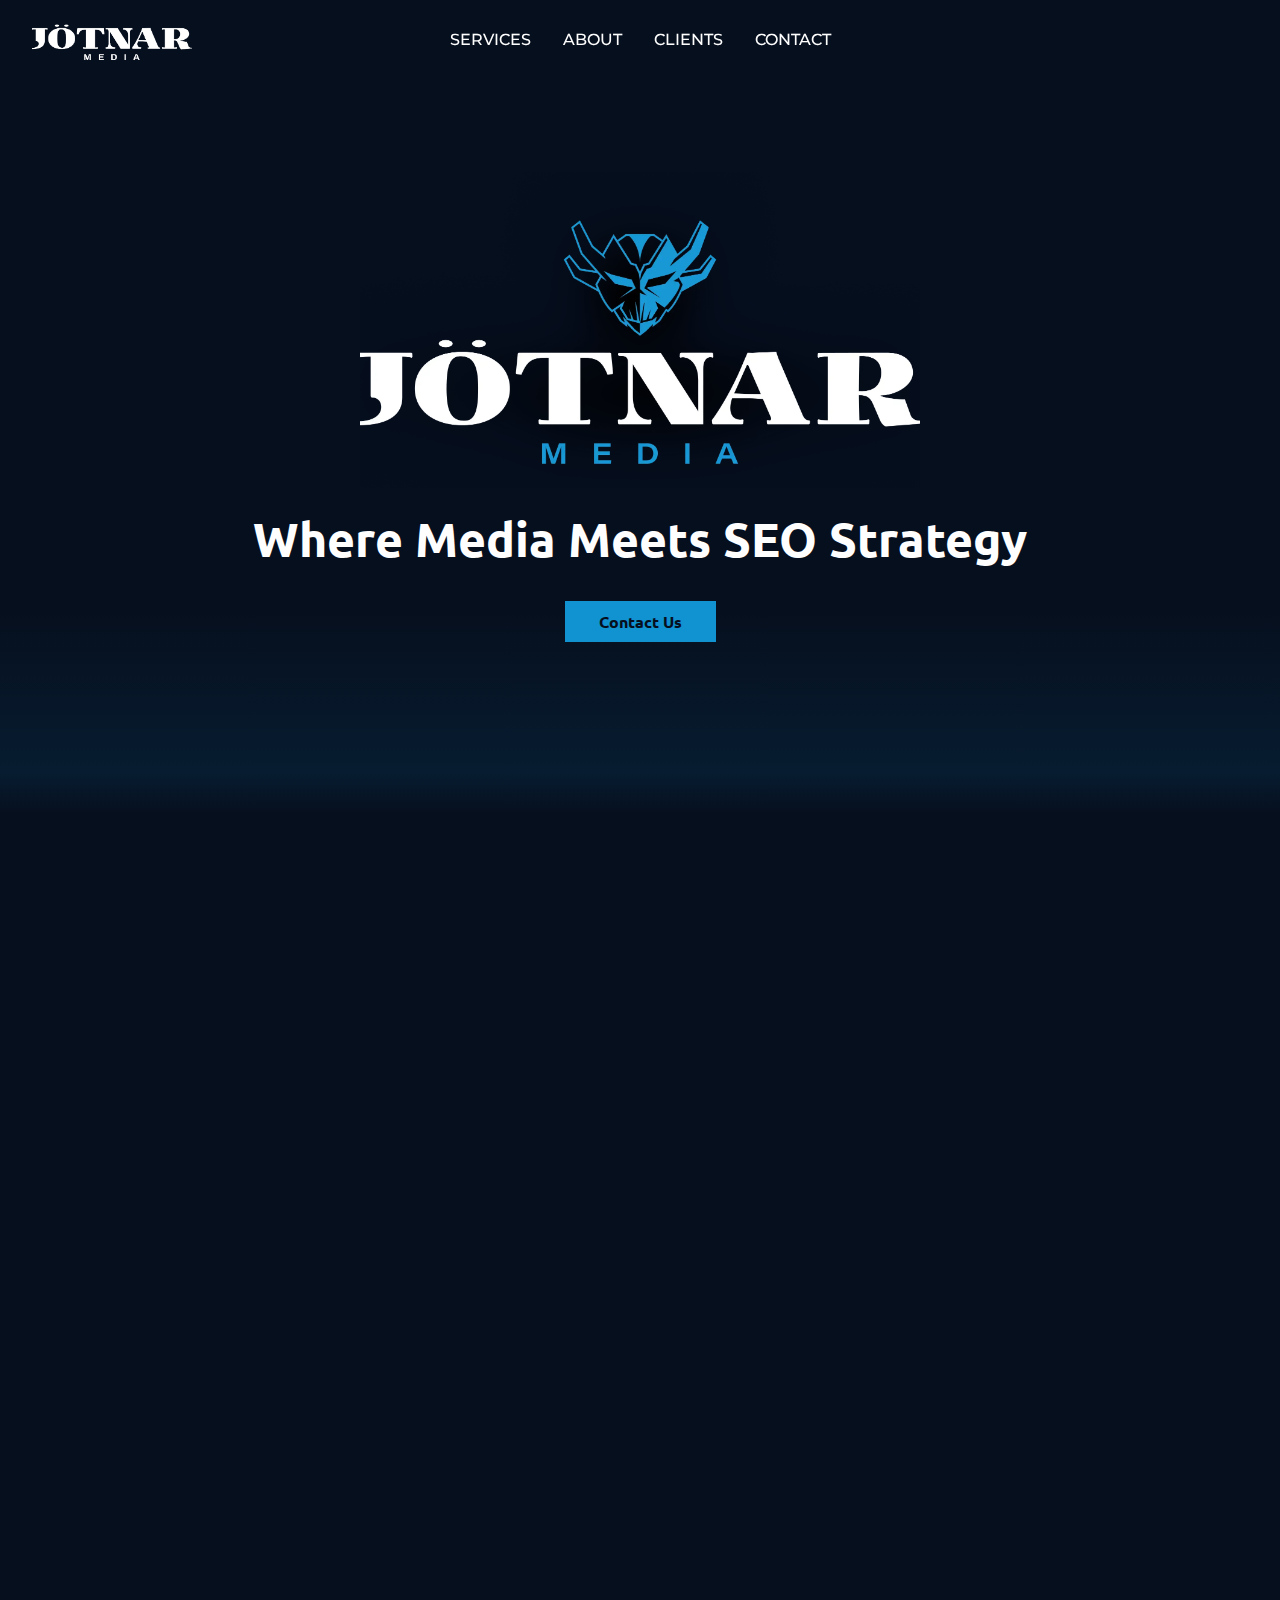
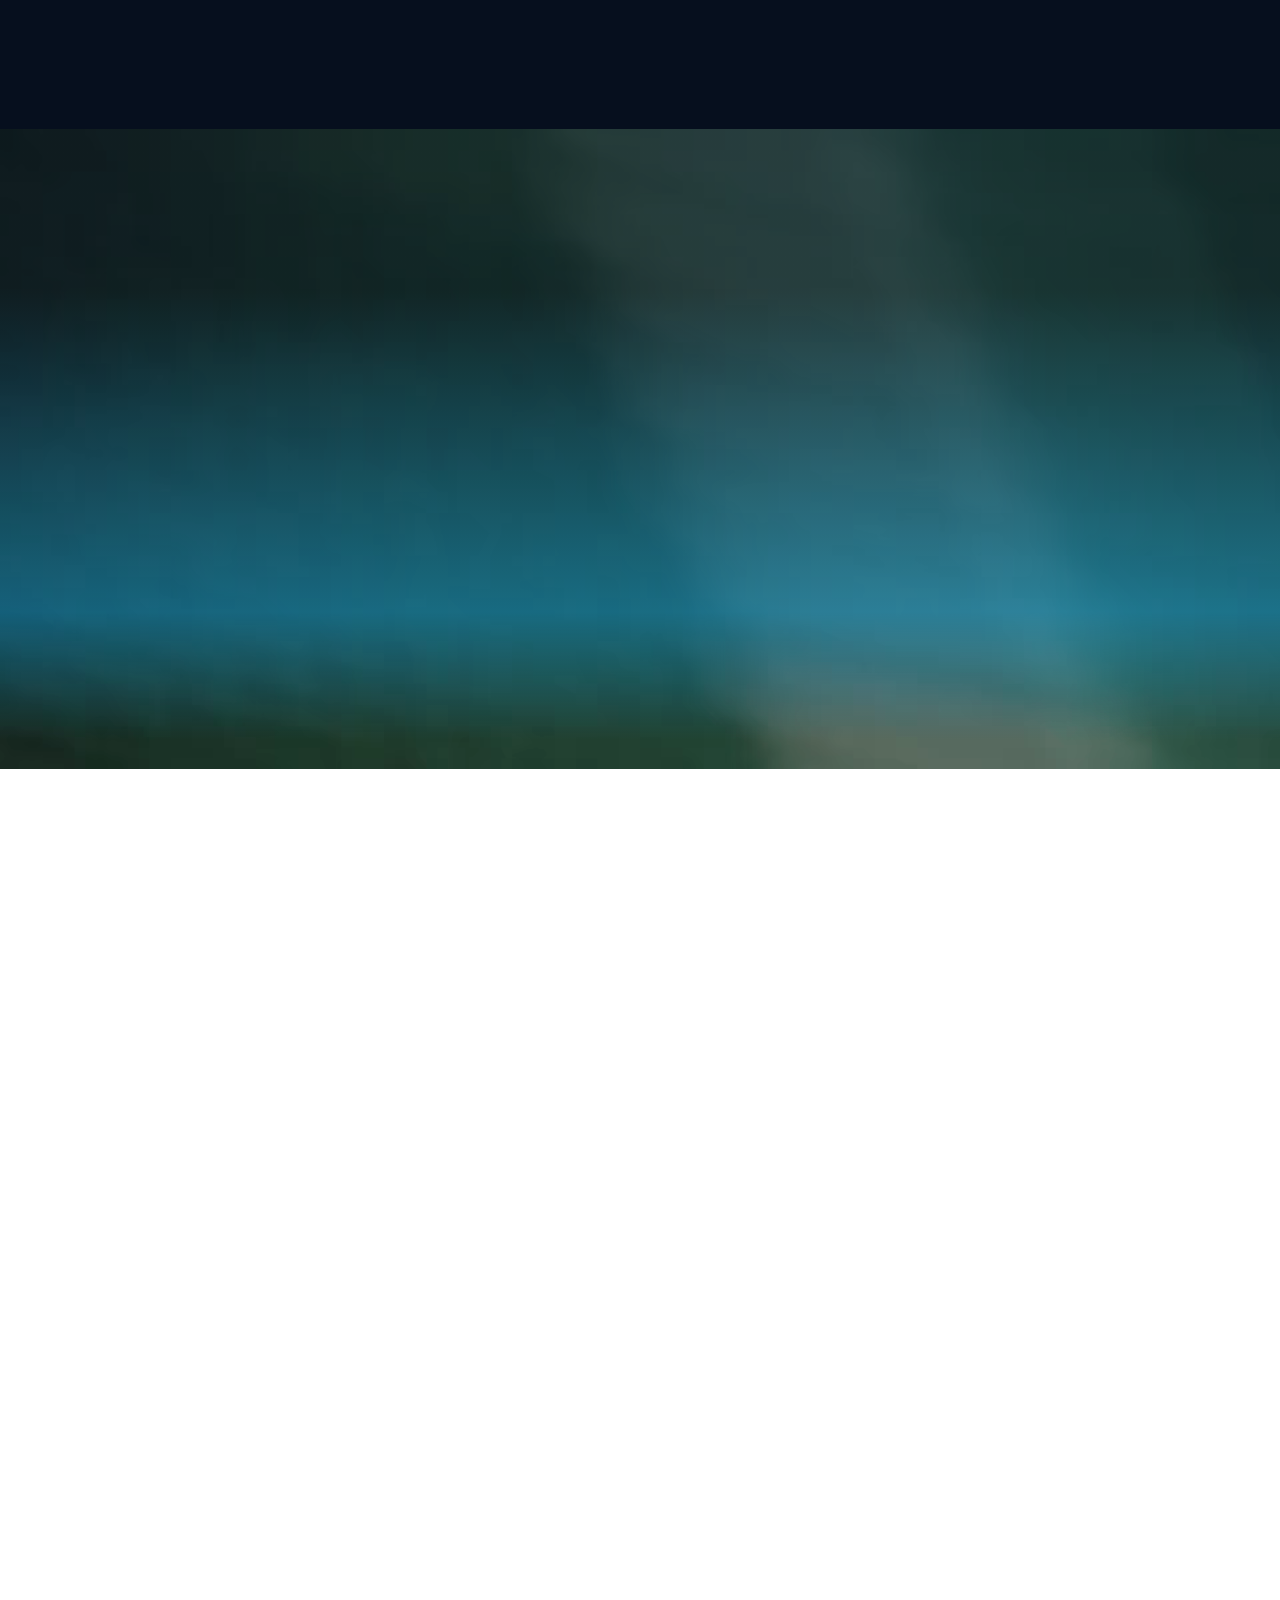
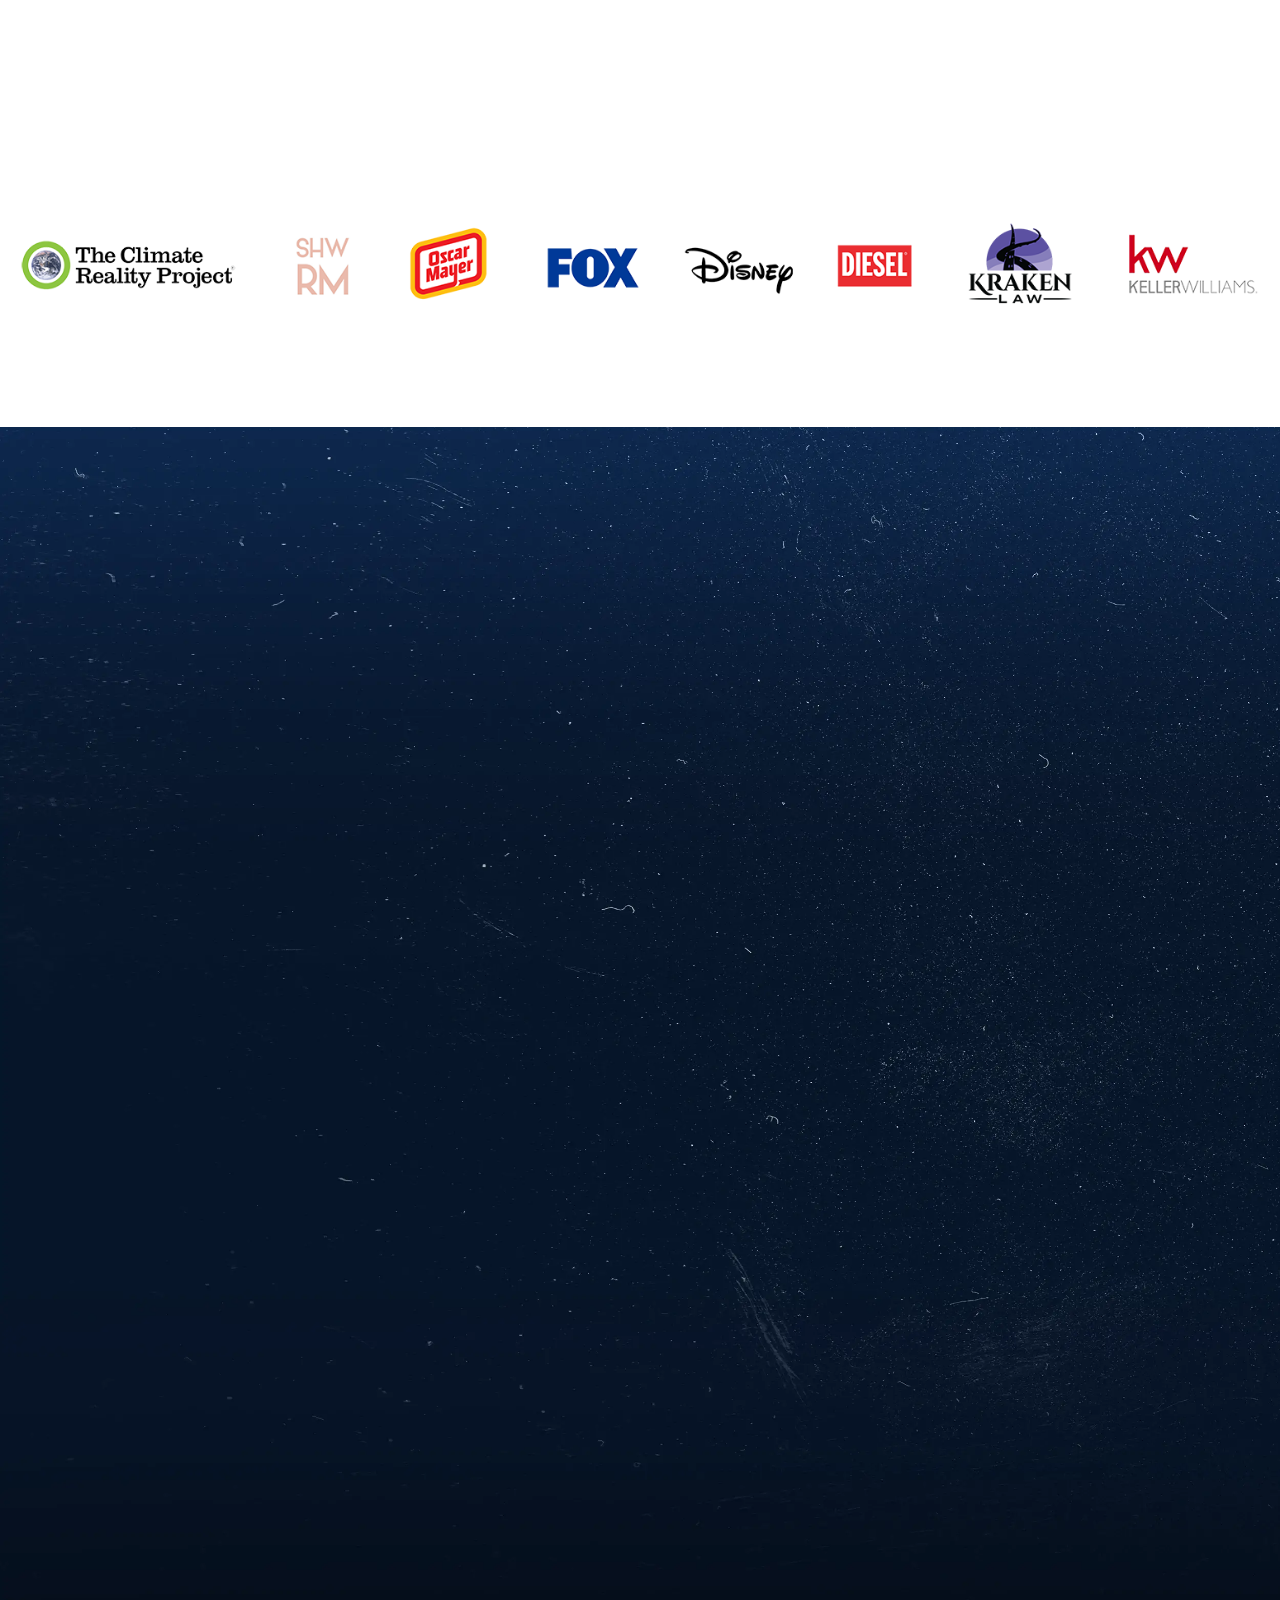
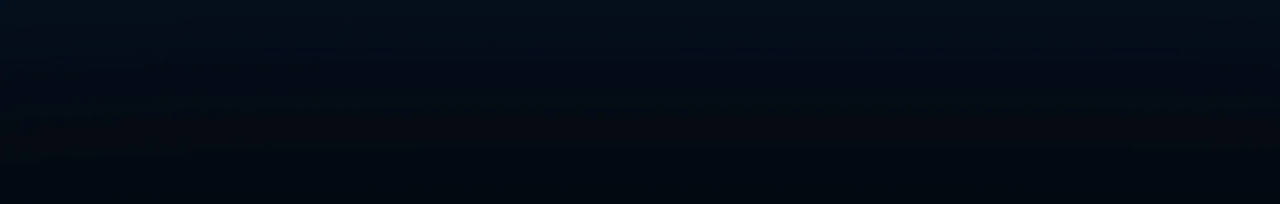
==== commit f6801359: "lenis removed" ====
--- a/index.html
+++ b/index.html
@@ -408,7 +408,7 @@
     <section id="our-clients">
       <h2 class="container section-title fade-in">OUR CLIENTS</h2>
 
-      <!-- <div class="marquee3k" data-pausable="true">
+      <div class="marquee3k" data-pausable="true">
         <div class="client-logos-container">
           <img
             src="./assets/img/Jotnar_Client_Strip.png"
@@ -416,7 +416,7 @@
             class="our-clients-logo-img"
           />
         </div>
-      </div> -->
+      </div>
     </section>
 
     <!-- bg-section -->
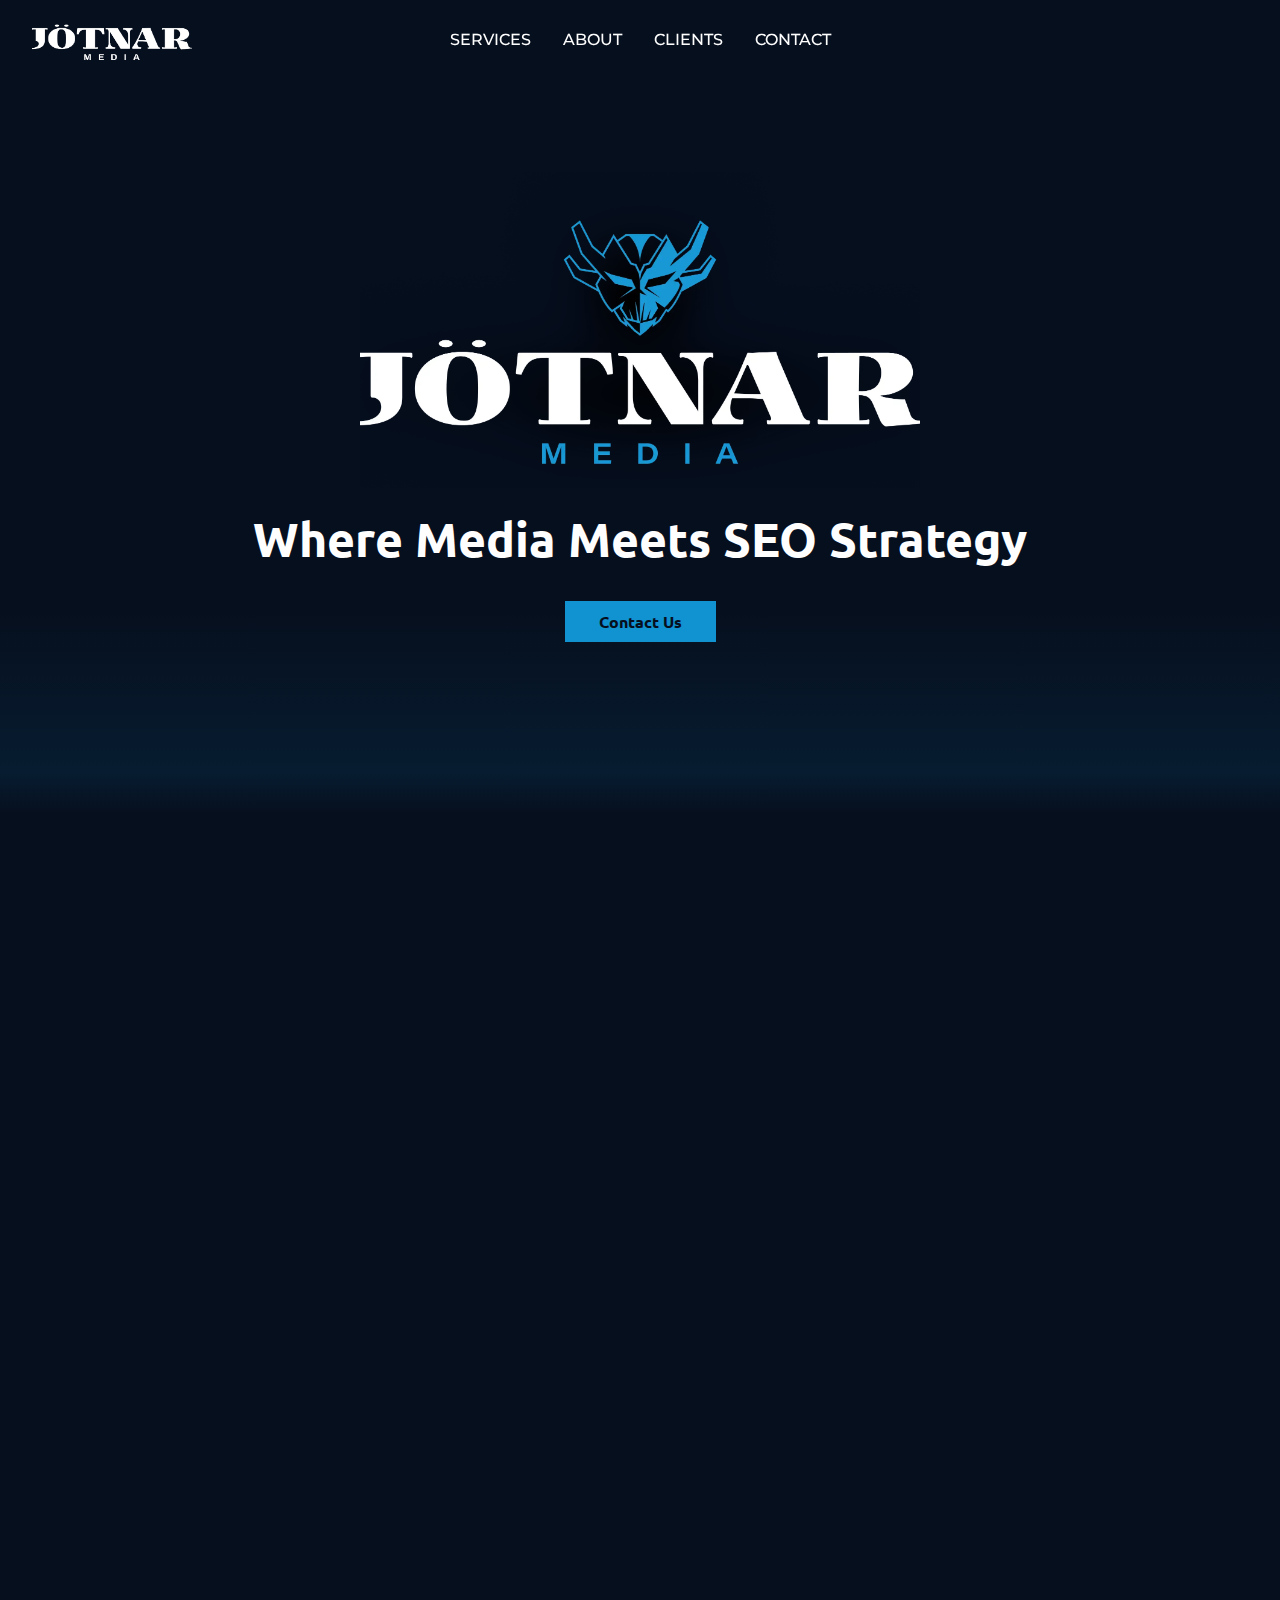
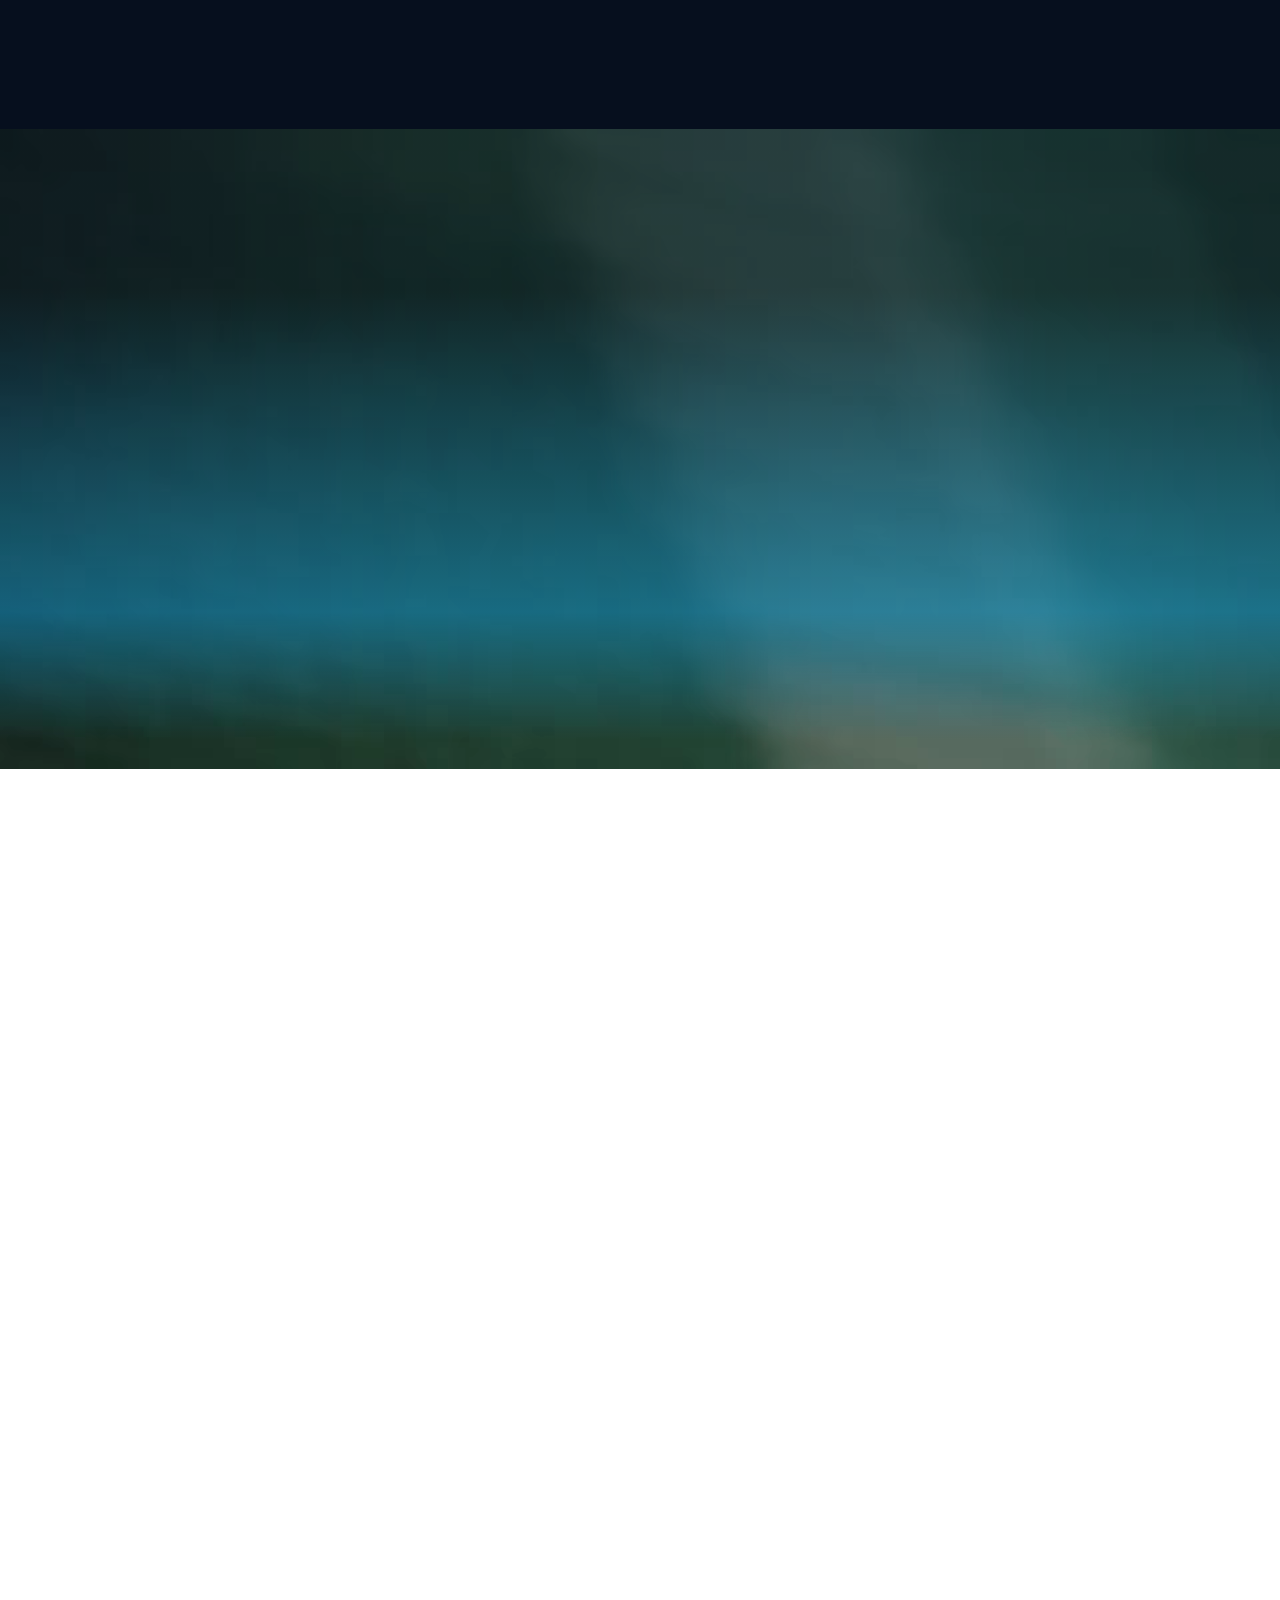
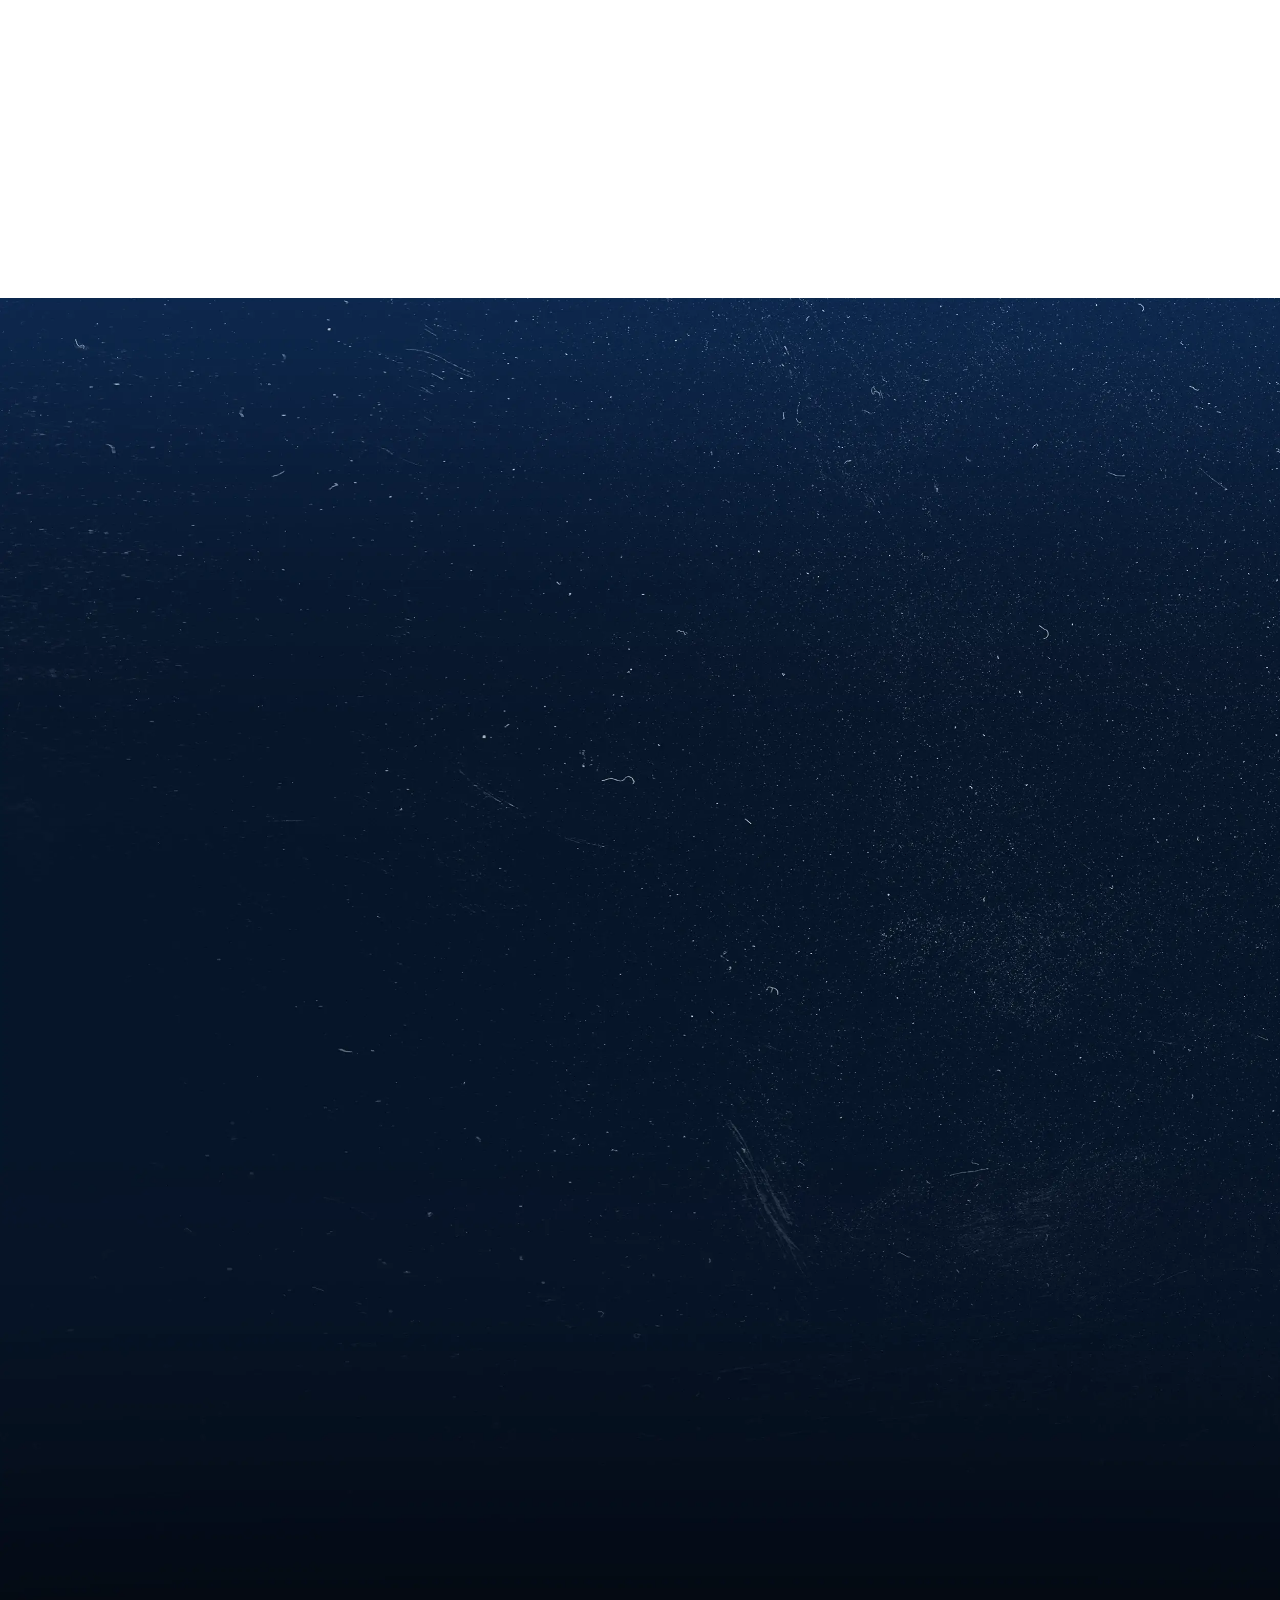
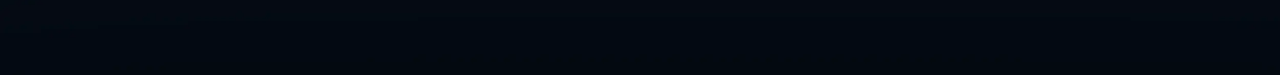
==== commit 7115fbb8: "lenis removed" ====
--- a/index.html
+++ b/index.html
@@ -408,7 +408,7 @@
     <section id="our-clients">
       <h2 class="container section-title fade-in">OUR CLIENTS</h2>
 
-      <div class="marquee3k" data-pausable="true">
+      <!-- <div class="marquee3k" data-pausable="true">
         <div class="client-logos-container">
           <img
             src="./assets/img/Jotnar_Client_Strip.png"
@@ -416,7 +416,7 @@
             class="our-clients-logo-img"
           />
         </div>
-      </div>
+      </div> -->
     </section>
 
     <!-- bg-section -->
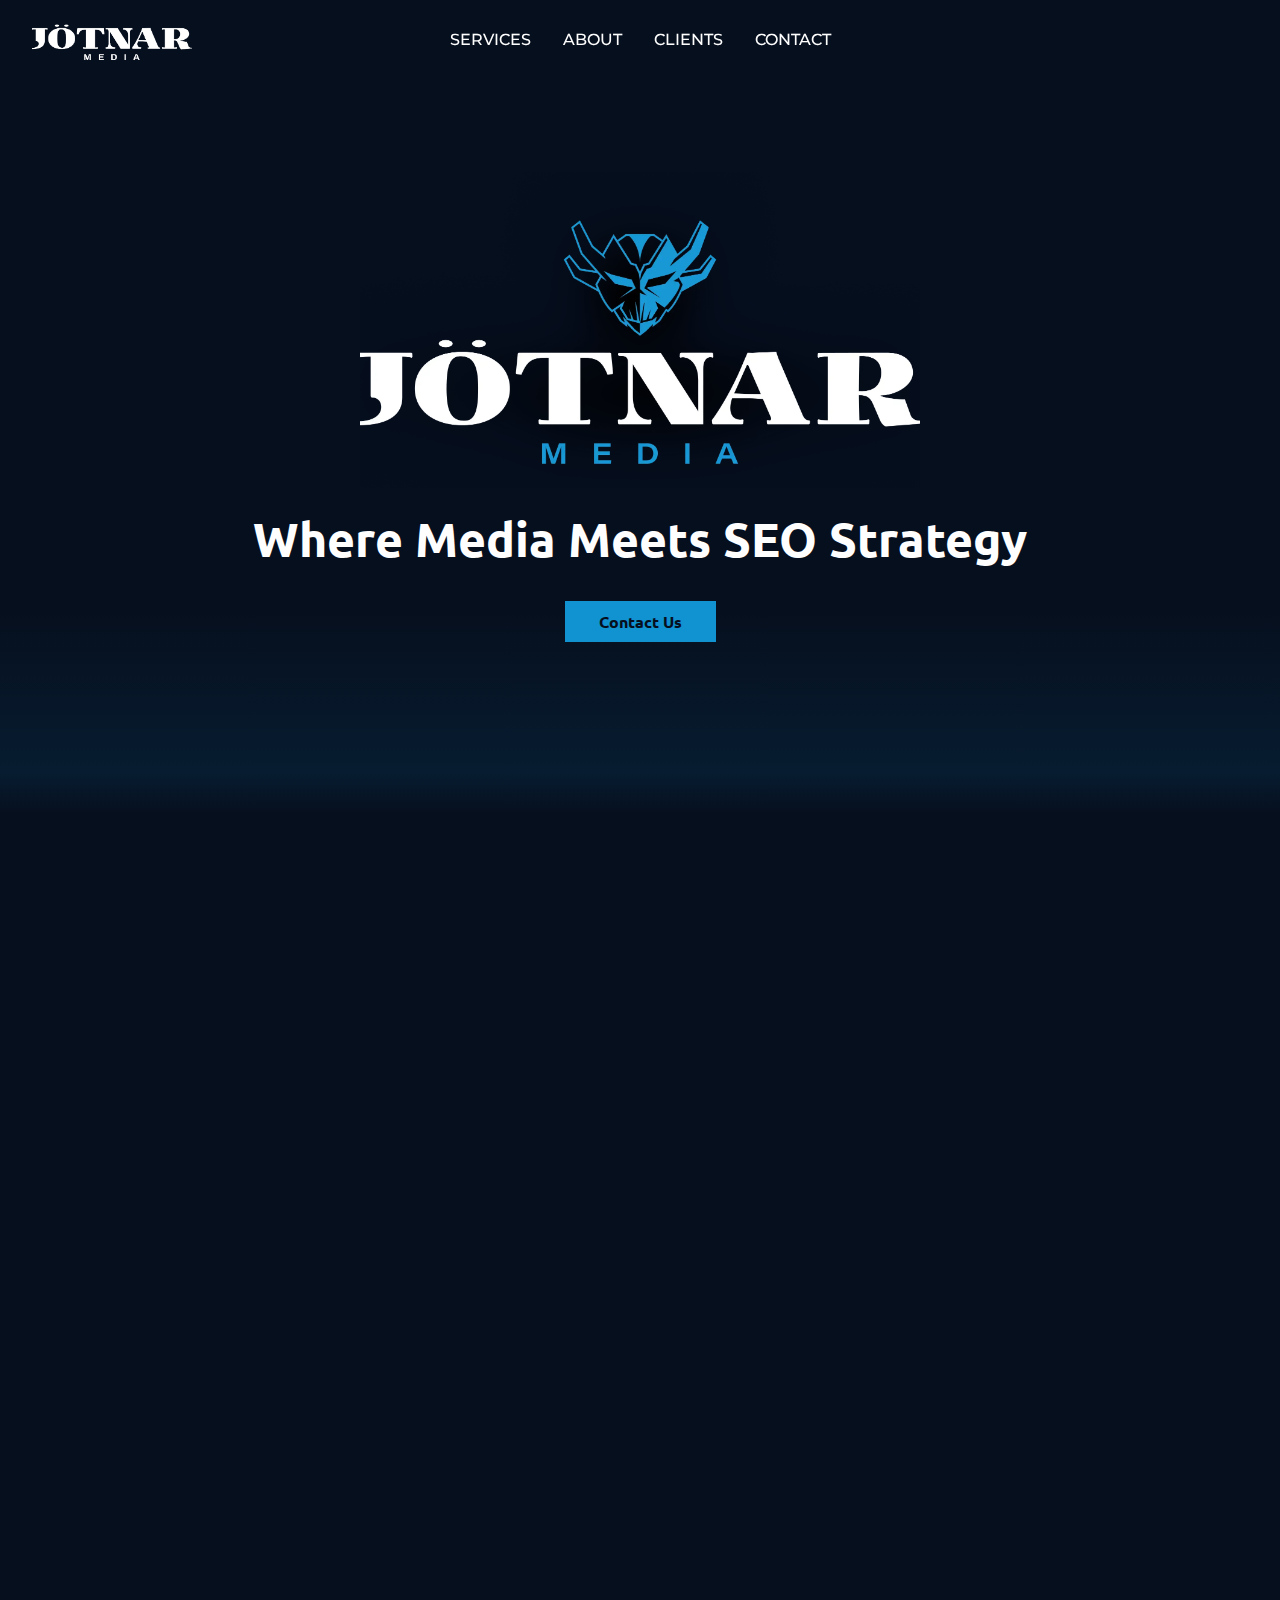
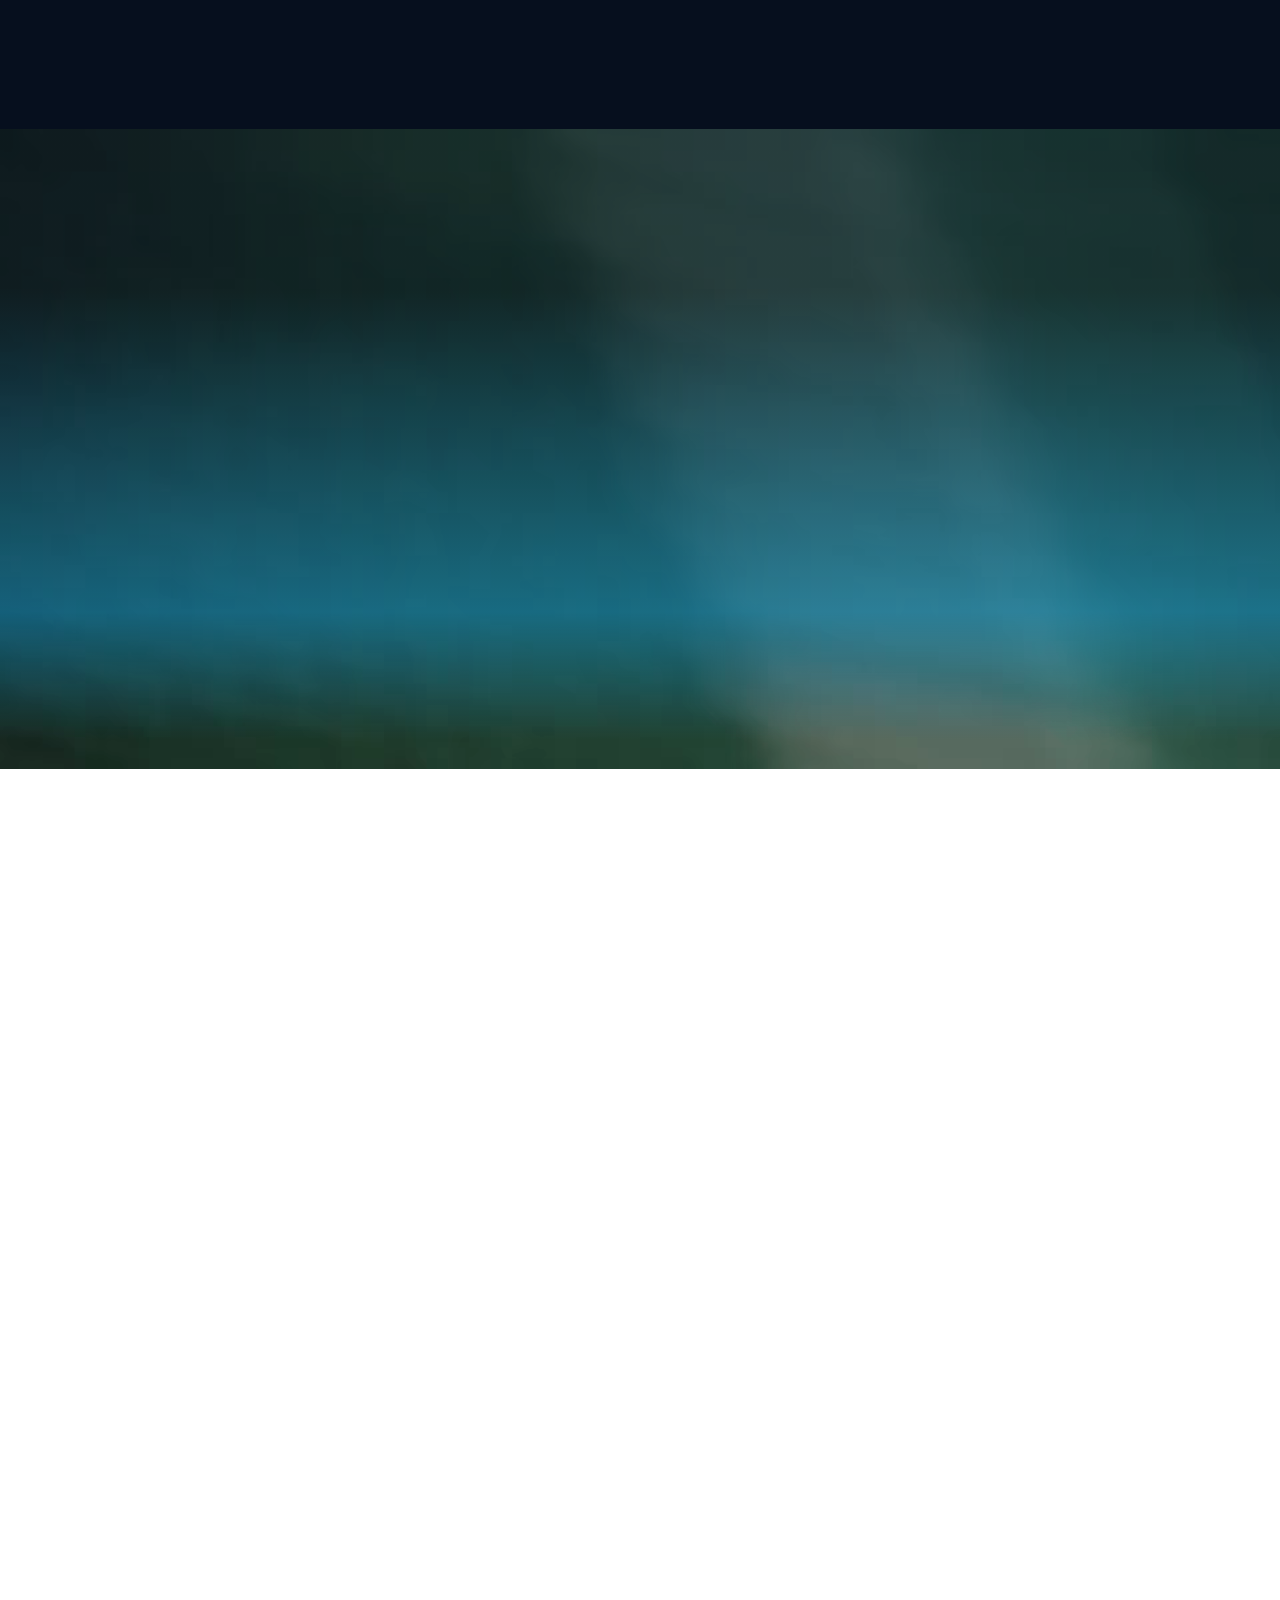
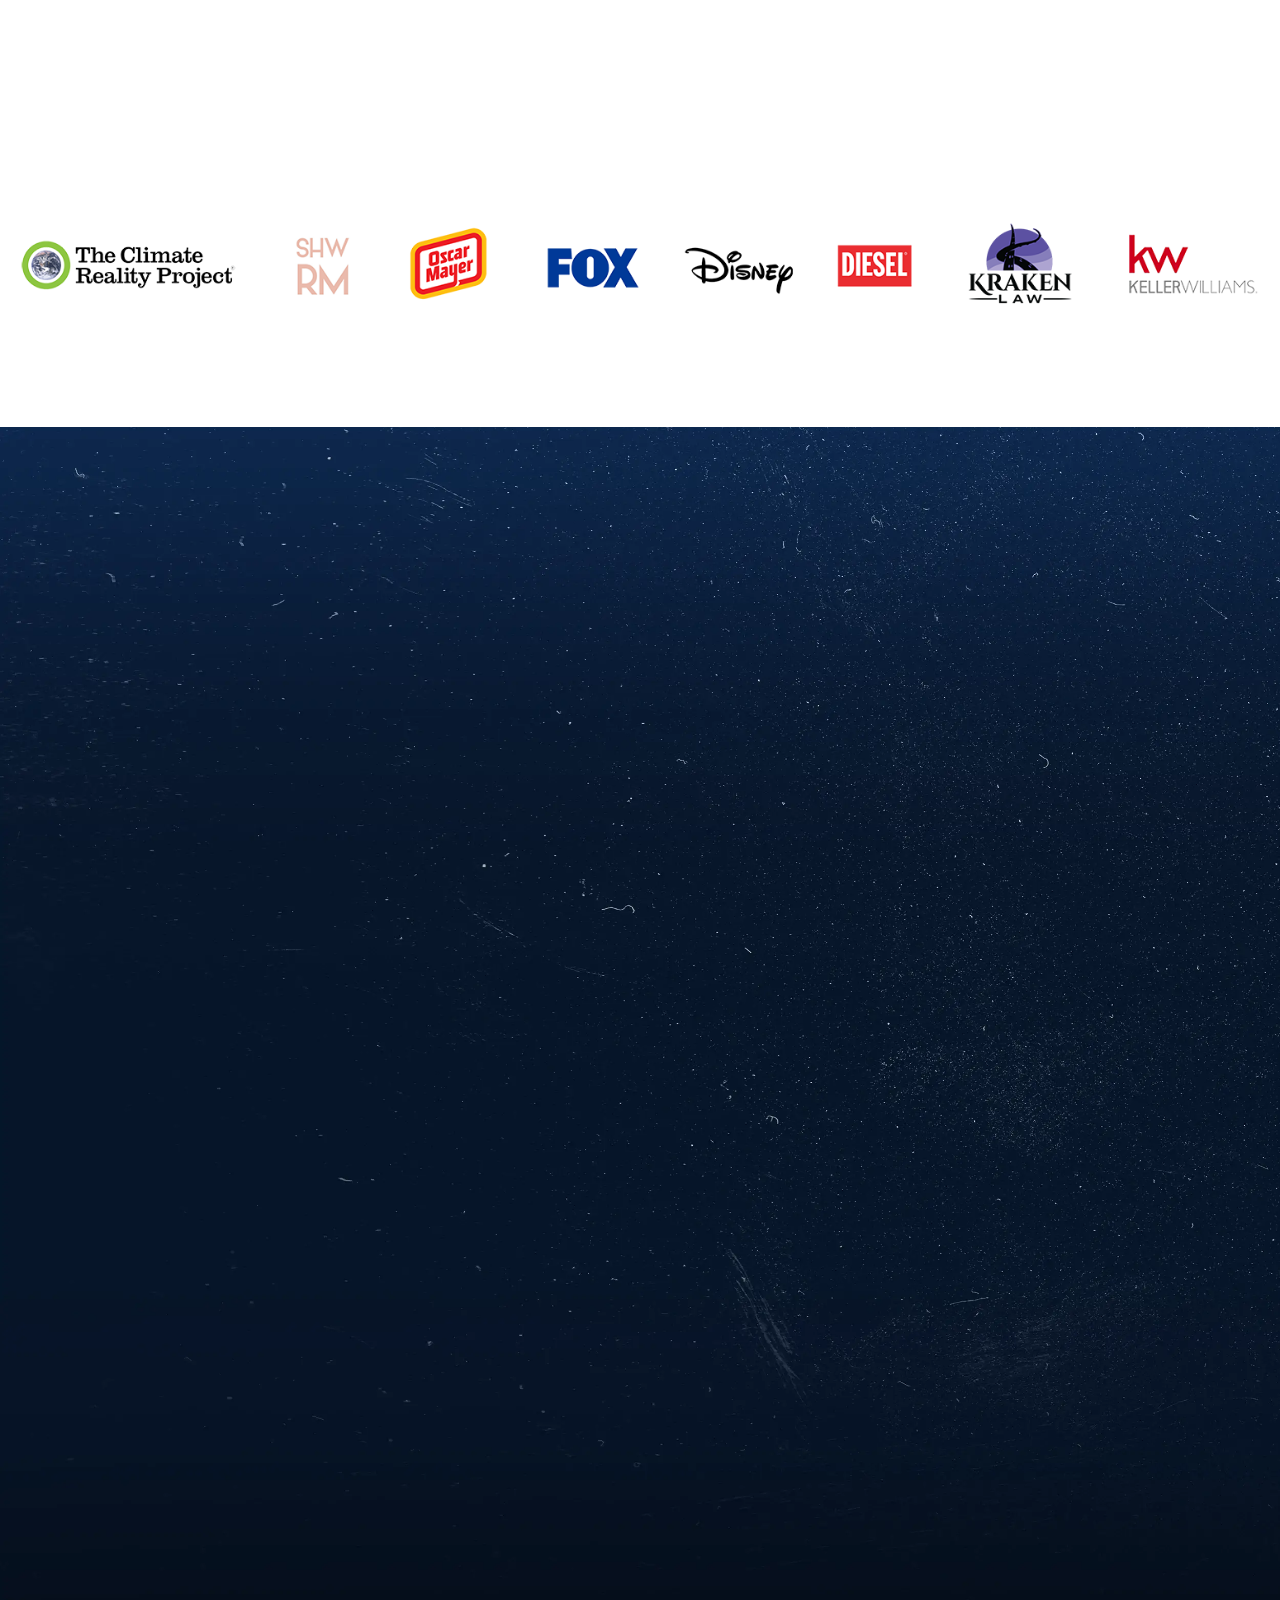
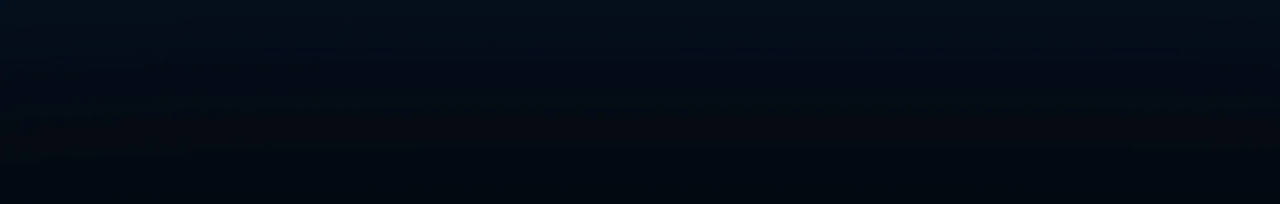
==== commit 4e01cf54: "update" ====
--- a/index.html
+++ b/index.html
@@ -408,7 +408,7 @@
     <section id="our-clients">
       <h2 class="container section-title fade-in">OUR CLIENTS</h2>
 
-      <!-- <div class="marquee3k" data-pausable="true">
+      <div class="marquee3k" data-pausable="true">
         <div class="client-logos-container">
           <img
             src="./assets/img/Jotnar_Client_Strip.png"
@@ -416,7 +416,7 @@
             class="our-clients-logo-img"
           />
         </div>
-      </div> -->
+      </div>
     </section>
 
     <!-- bg-section -->
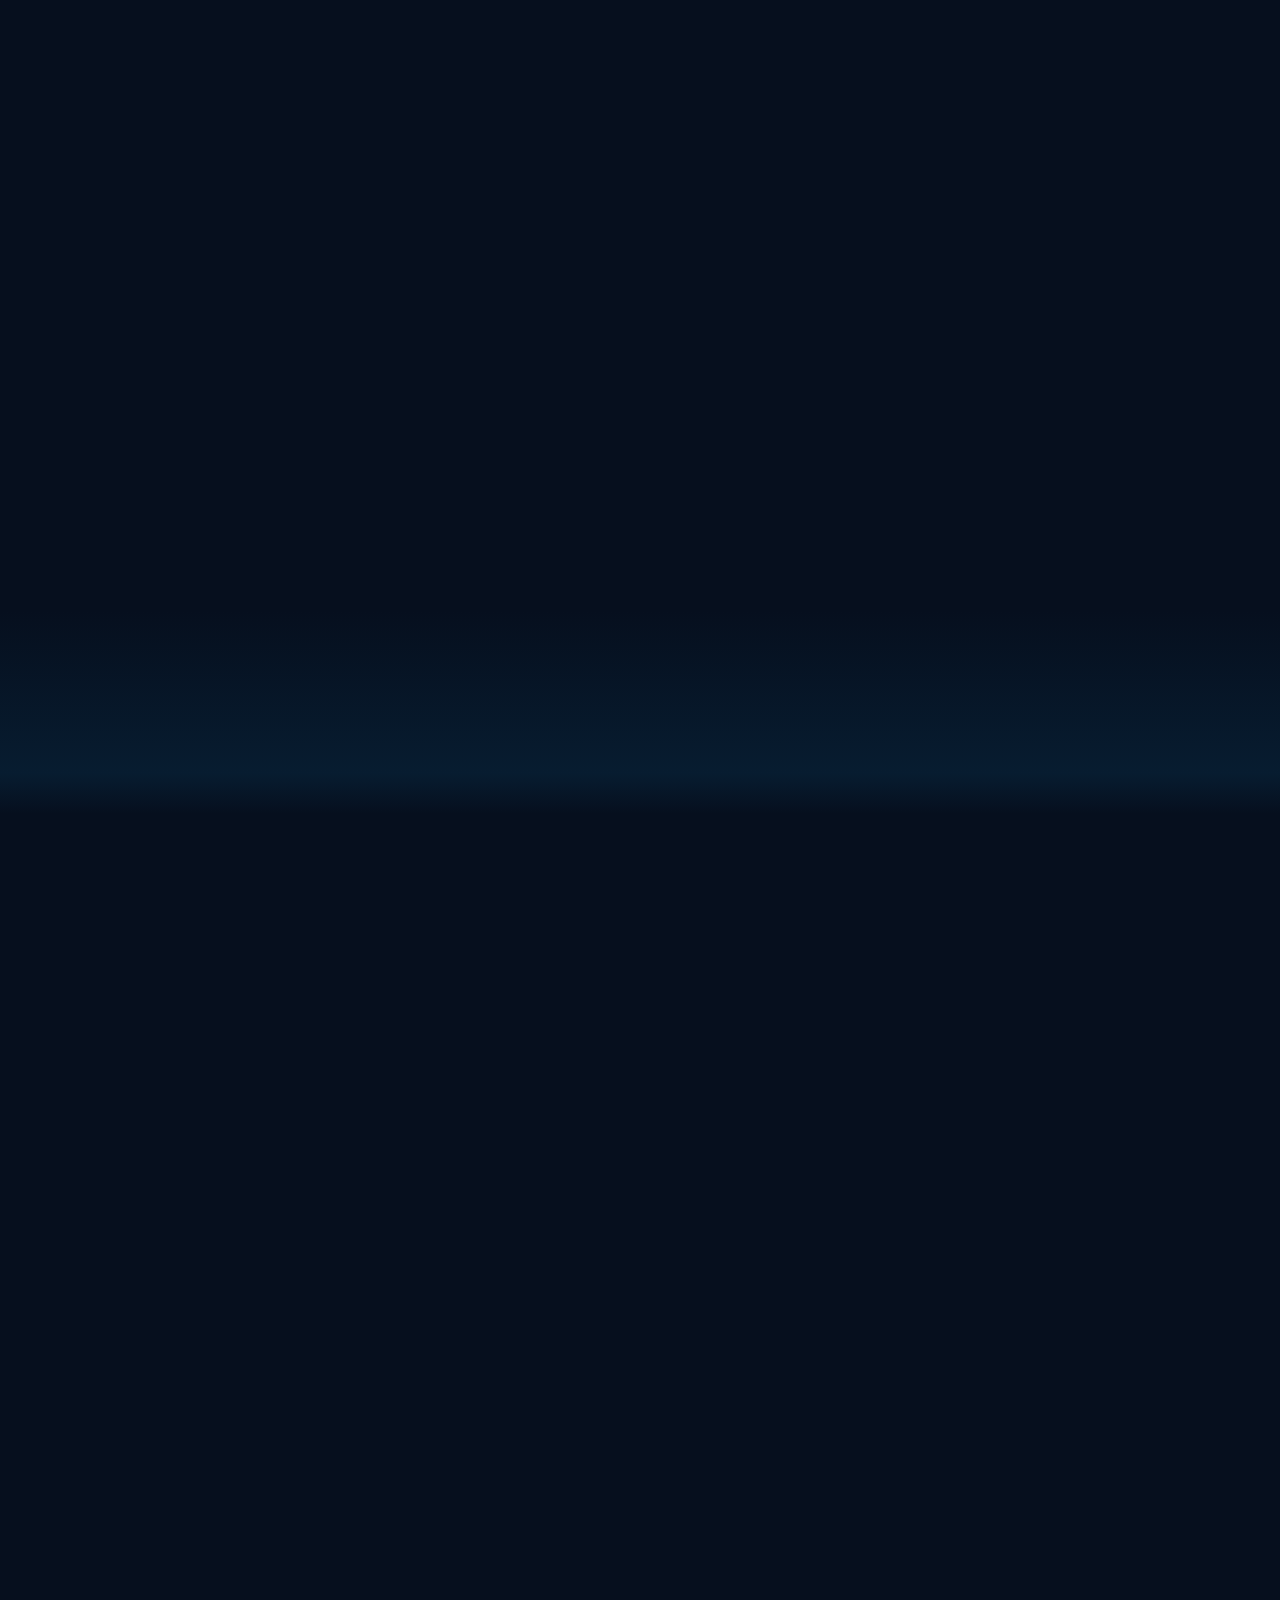
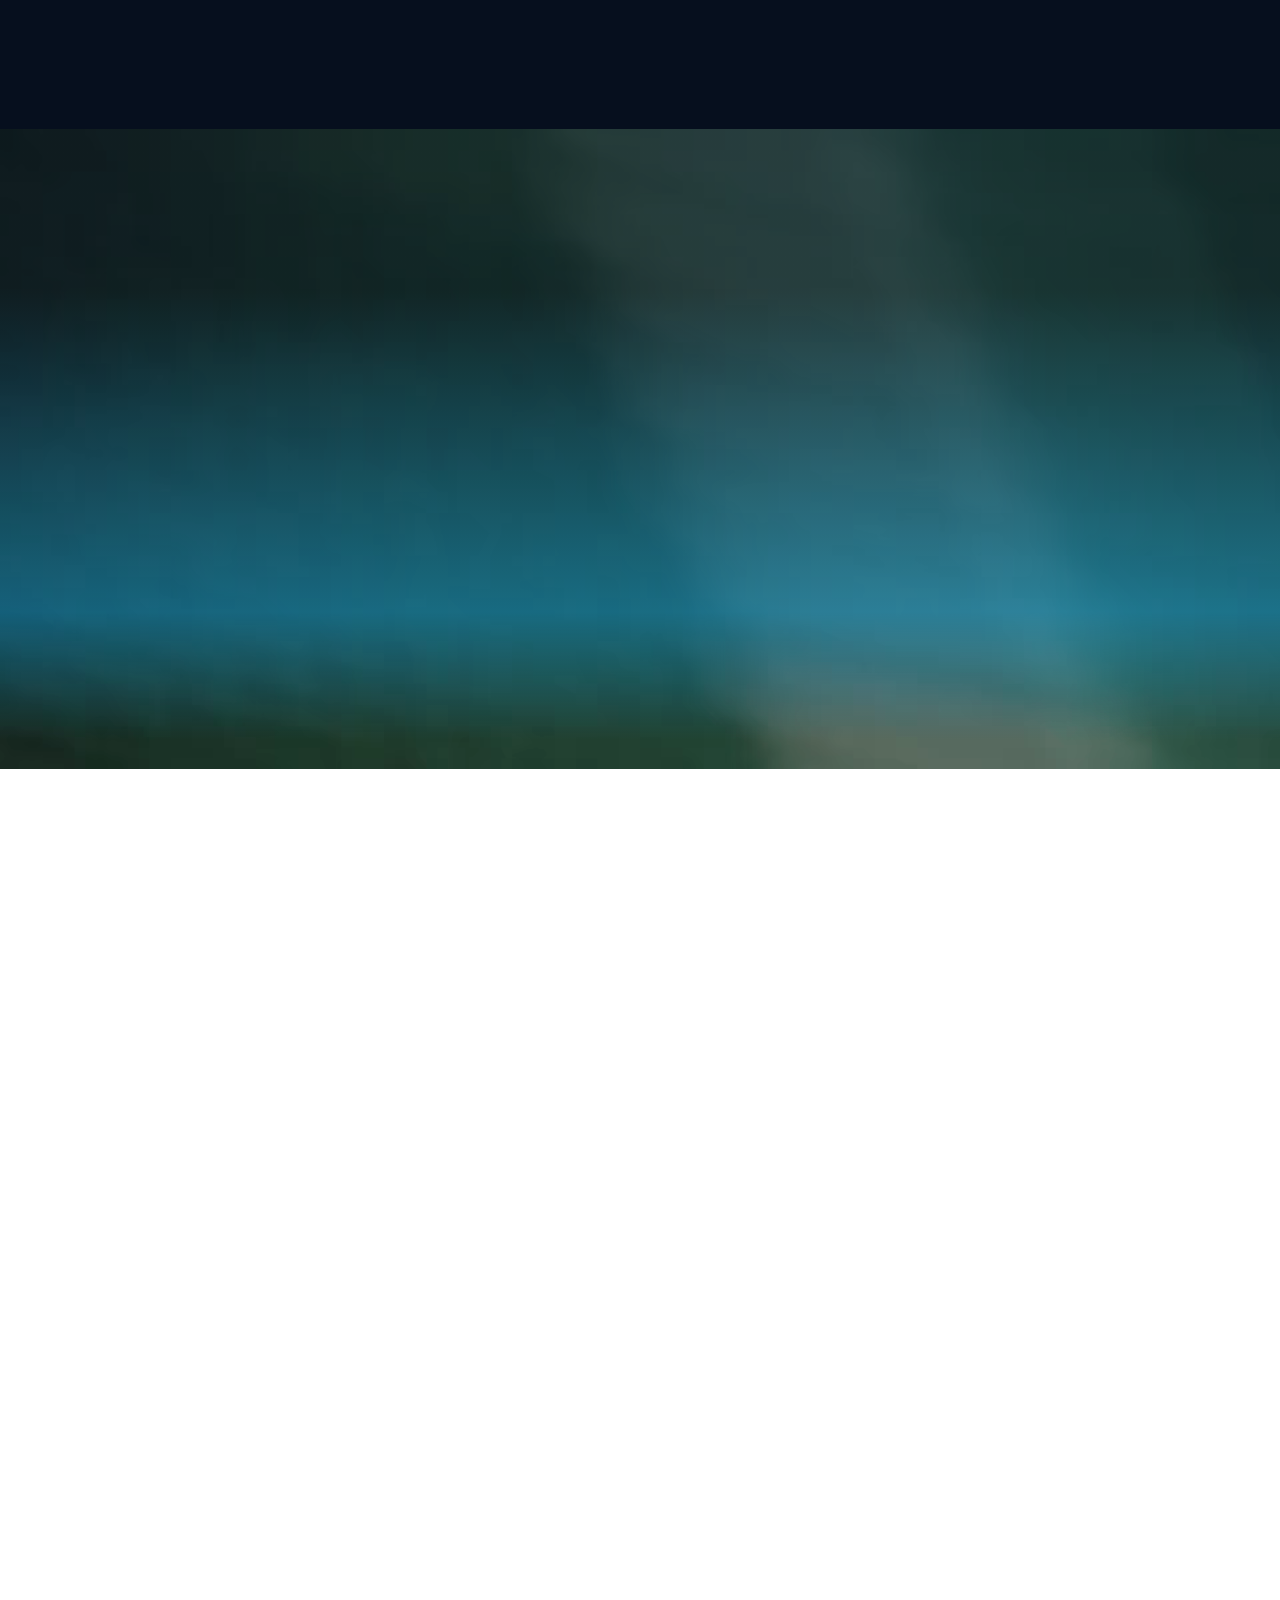
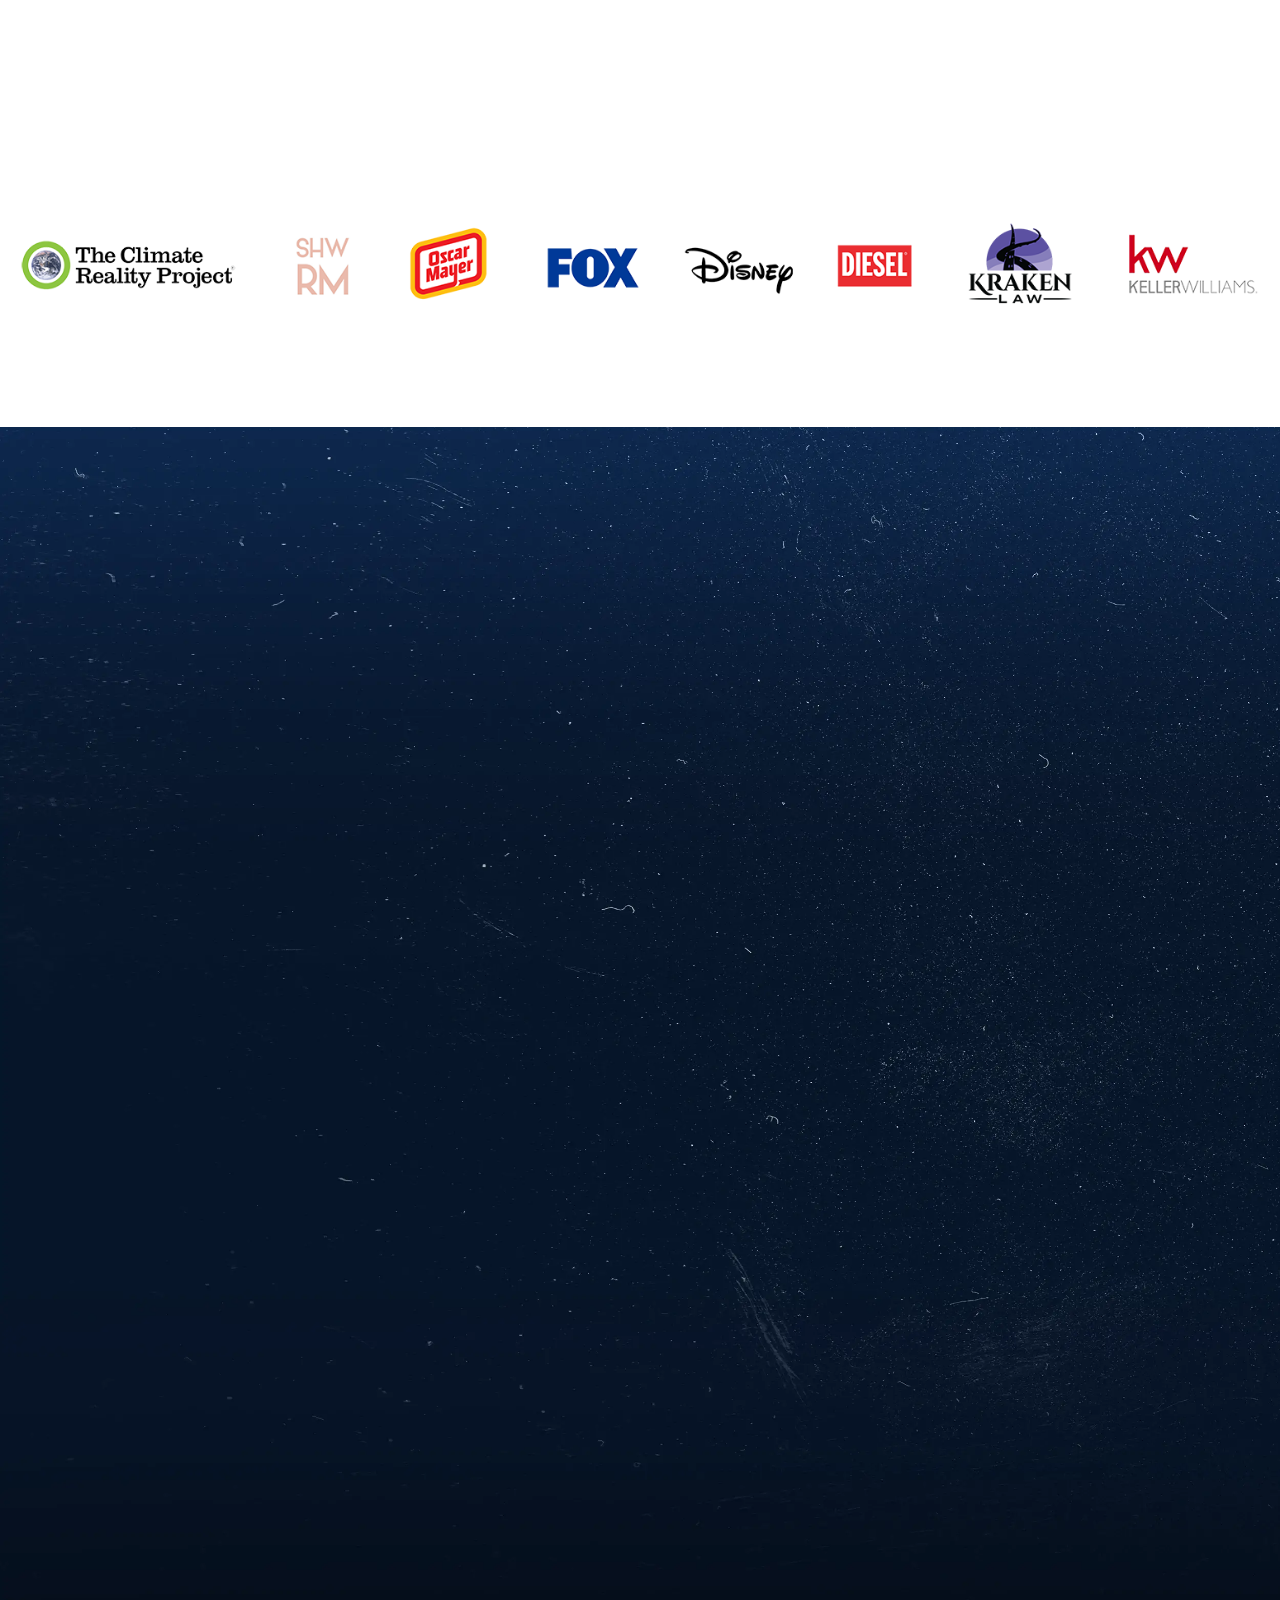
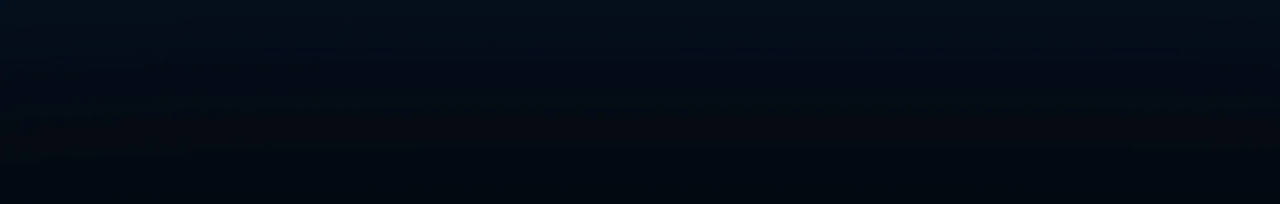
==== commit d55f2e1a: "update" ====
--- a/index.html
+++ b/index.html
@@ -52,9 +52,7 @@
 
     <!-- marquee3000 -->
     <script
-      src="
-https://cdn.jsdelivr.net/npm/marquee3000@1.1.1/marquee3k.min.js
-"
+      src="https://cdn.jsdelivr.net/npm/marquee3000@1.1.1/marquee3k.min.js"
       defer
     ></script>
 
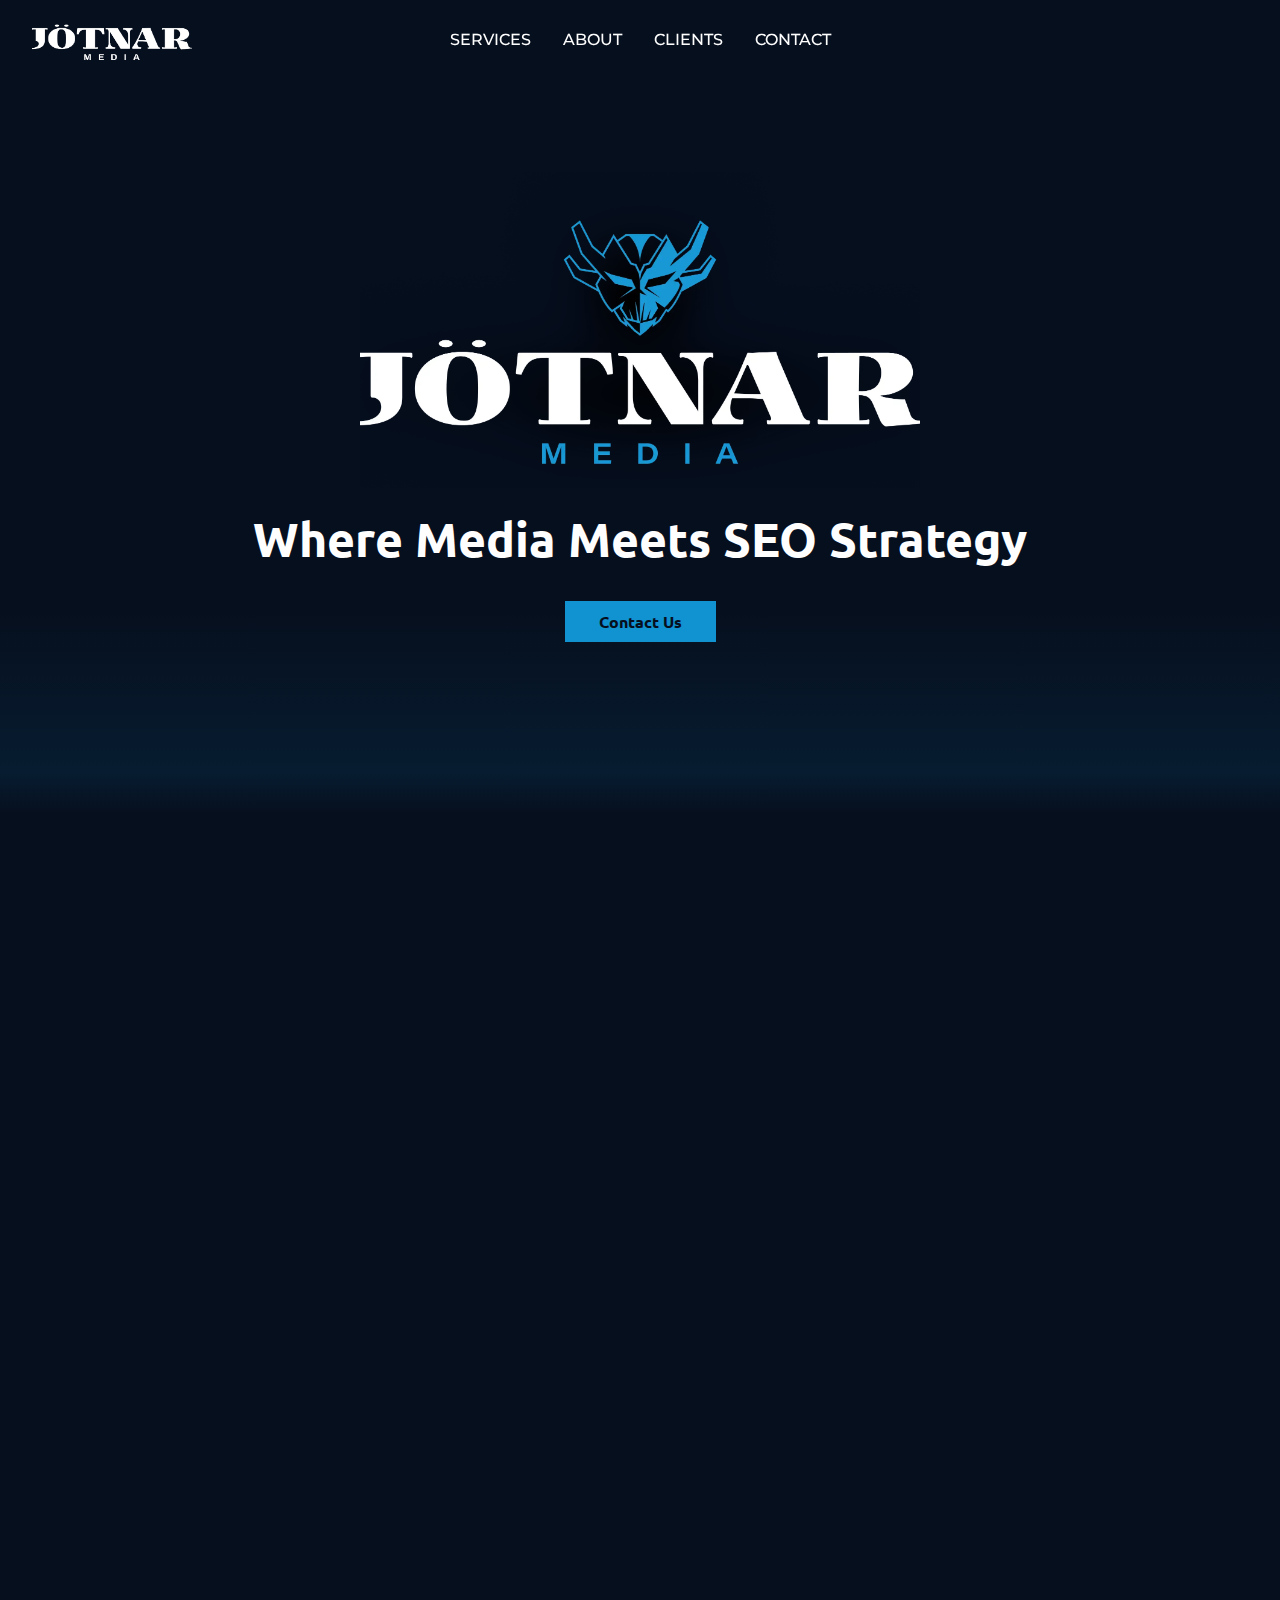
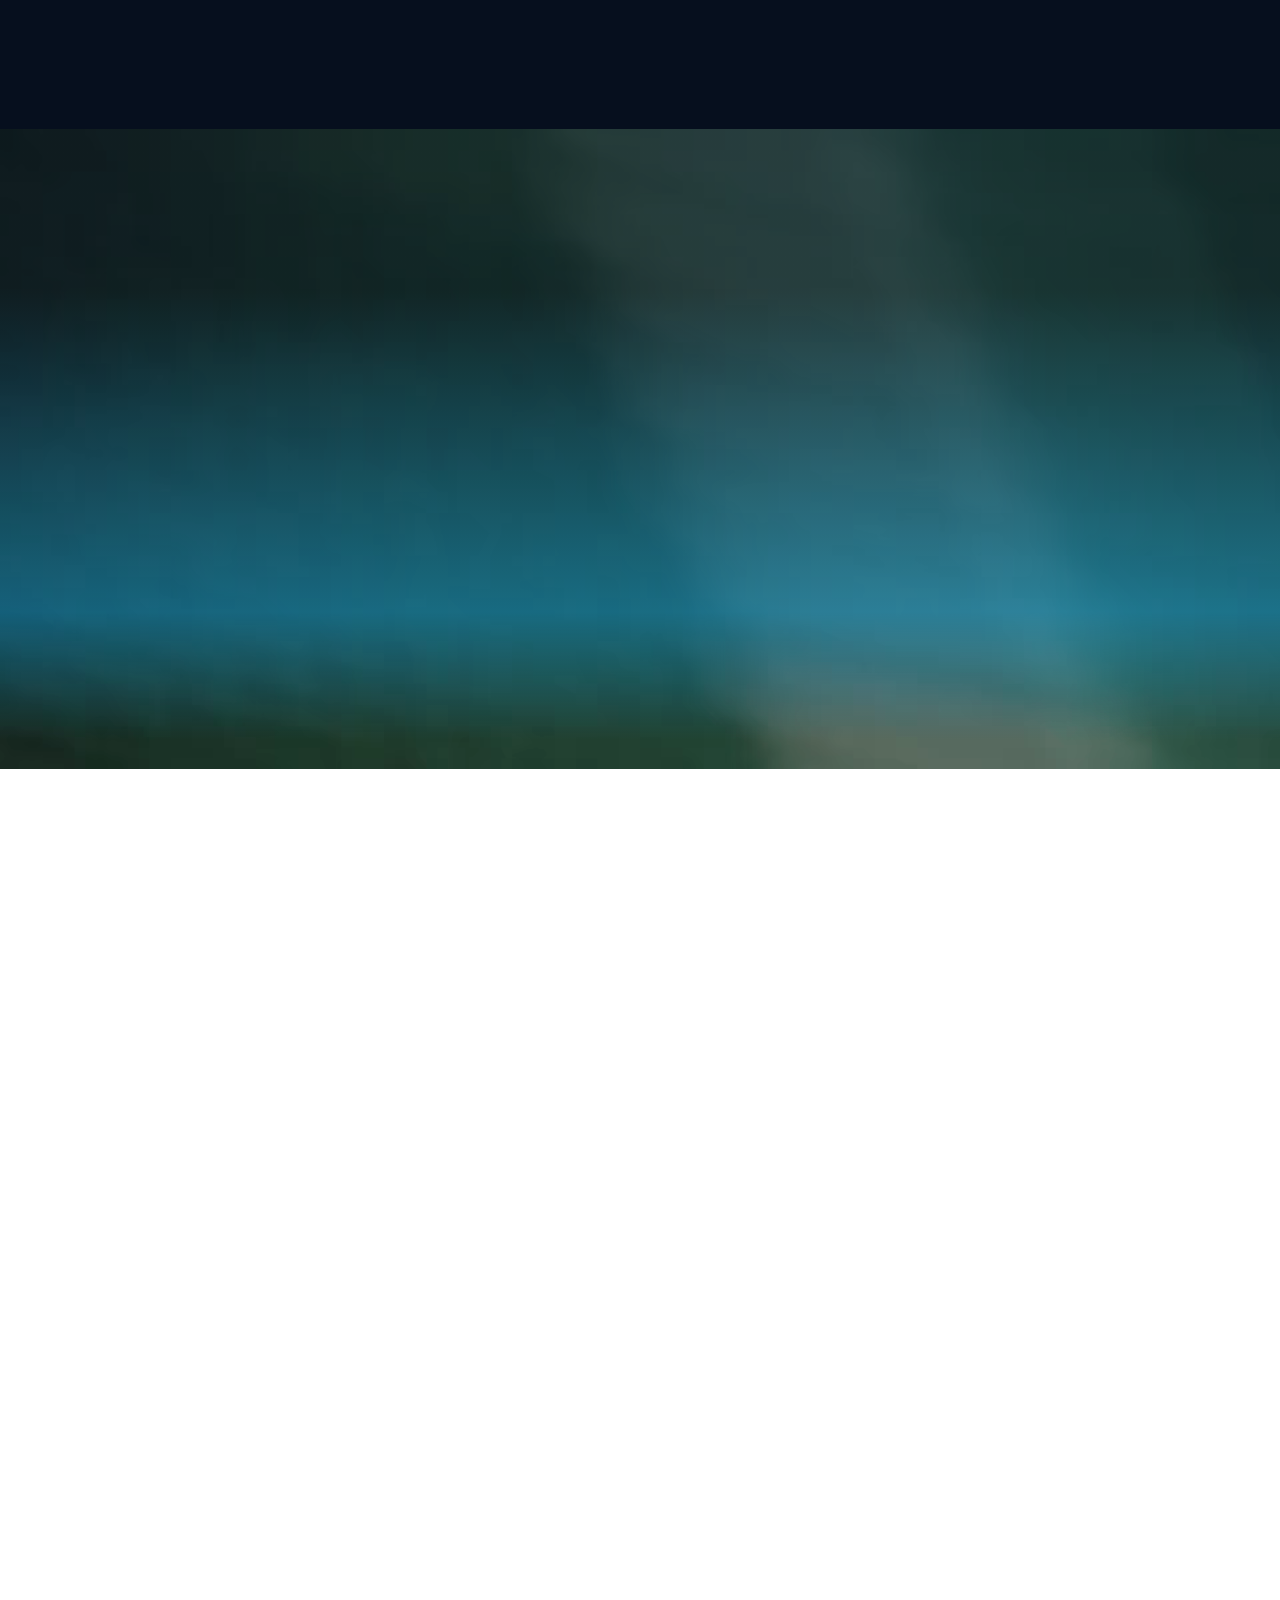
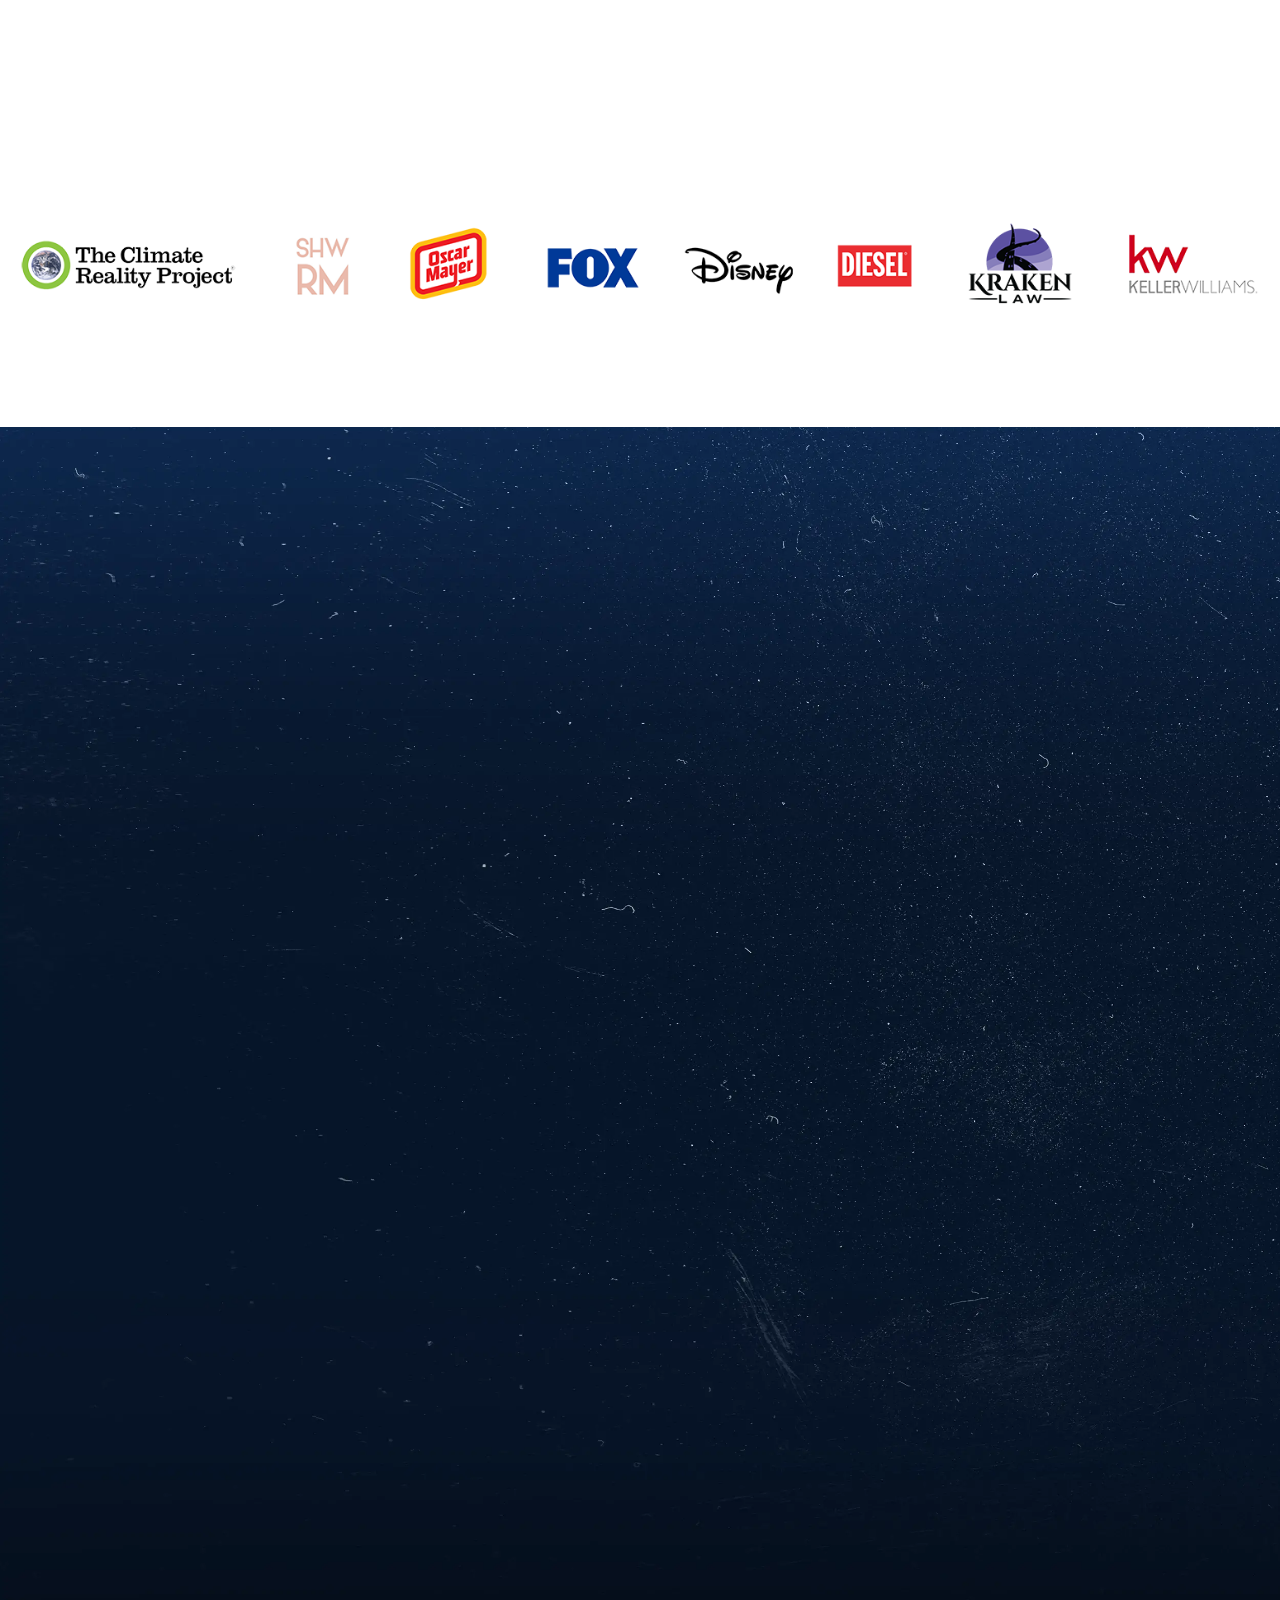
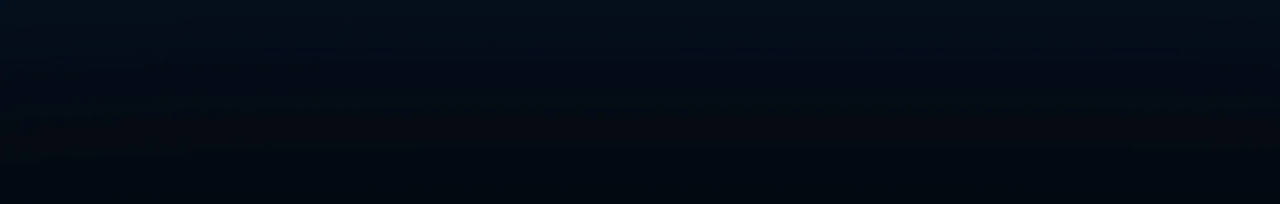
==== commit 87b79885: "marquee3k" ====
--- a/index.html
+++ b/index.html
@@ -406,7 +406,7 @@
     <section id="our-clients">
       <h2 class="container section-title fade-in">OUR CLIENTS</h2>
 
-      <div class="marquee3k" data-pausable="true">
+      <div>
         <div class="client-logos-container">
           <img
             src="./assets/img/Jotnar_Client_Strip.png"
--- a/style.css
+++ b/style.css
@@ -827,3 +827,71 @@
 .marquee3k__copy {
   box-sizing: border-box;
 }
+
+#cautionStrips {
+  position: relative;
+  width: 100%;
+  overflow: hidden;
+
+  min-height: 20rem;
+}
+
+.cautionStrips1 {
+  background: linear-gradient(
+    180deg,
+    rgba(0, 0, 0, 1) 50%,
+    rgba(255, 255, 255, 1) 50%
+  );
+}
+
+.cautionStrips2 {
+  background: linear-gradient(
+    180deg,
+    rgba(255, 255, 255, 1) 50%,
+    rgba(0, 0, 0, 1) 50%
+  );
+}
+
+.cautionStrips3 {
+  background: #000;
+}
+
+#cautionStrips .scroll {
+  width: 100%;
+  display: flex;
+}
+
+#cautionStrips .scroll div {
+  font-size: 4rem;
+  font-family: var(--Obrazec);
+  white-space: nowrap;
+  background-color: red;
+  padding: 0.75rem 0;
+  color: #fefefe;
+  text-shadow: 5px 5px 7.5px rgba(0, 0, 0, 0.5);
+  animation: animate 400s linear infinite;
+  animation-delay: -400s;
+}
+
+#cautionStrips .scroll div:nth-child(2) {
+  animation: animate2 400s linear infinite;
+  animation-delay: -200s;
+}
+
+@keyframes animate {
+  0% {
+    transform: translateX(100%);
+  }
+  100% {
+    transform: translateX(-100%);
+  }
+}
+
+@keyframes animate2 {
+  0% {
+    transform: translateX(0);
+  }
+  100% {
+    transform: translateX(-200%);
+  }
+}
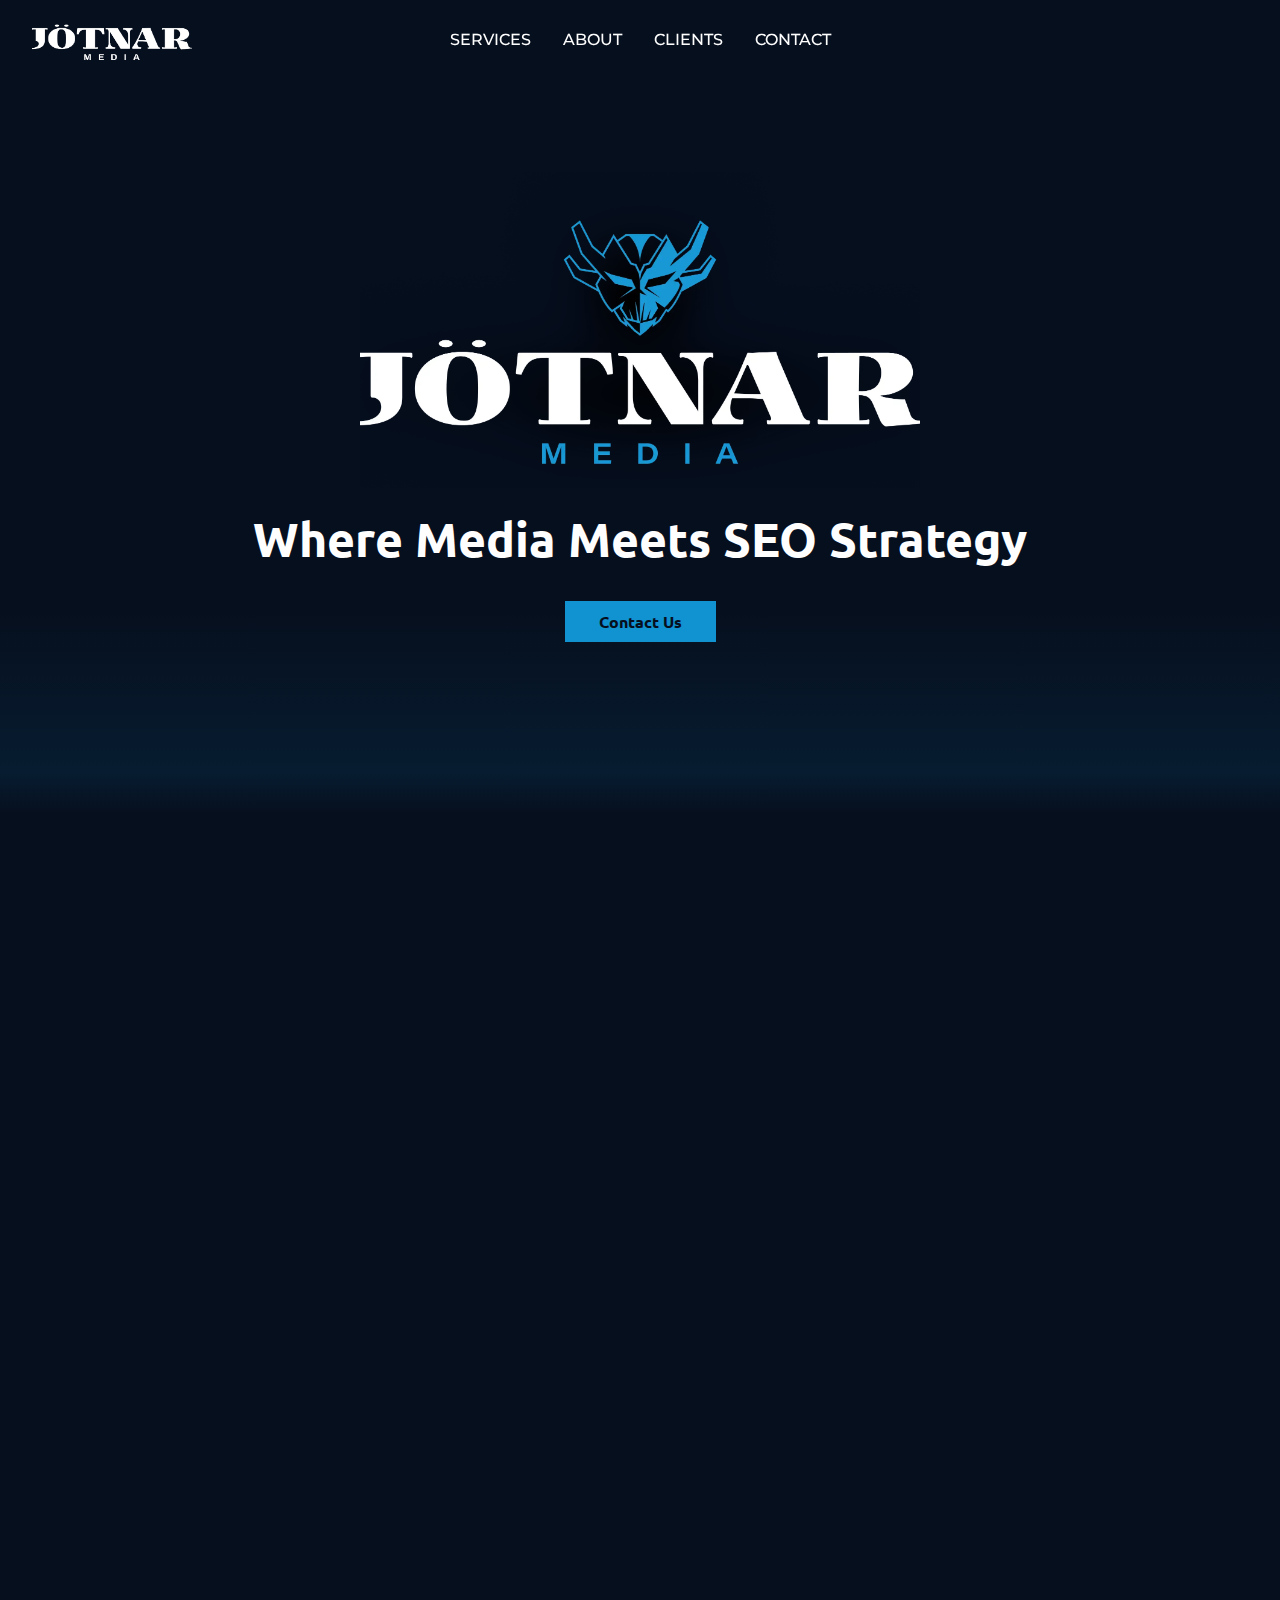
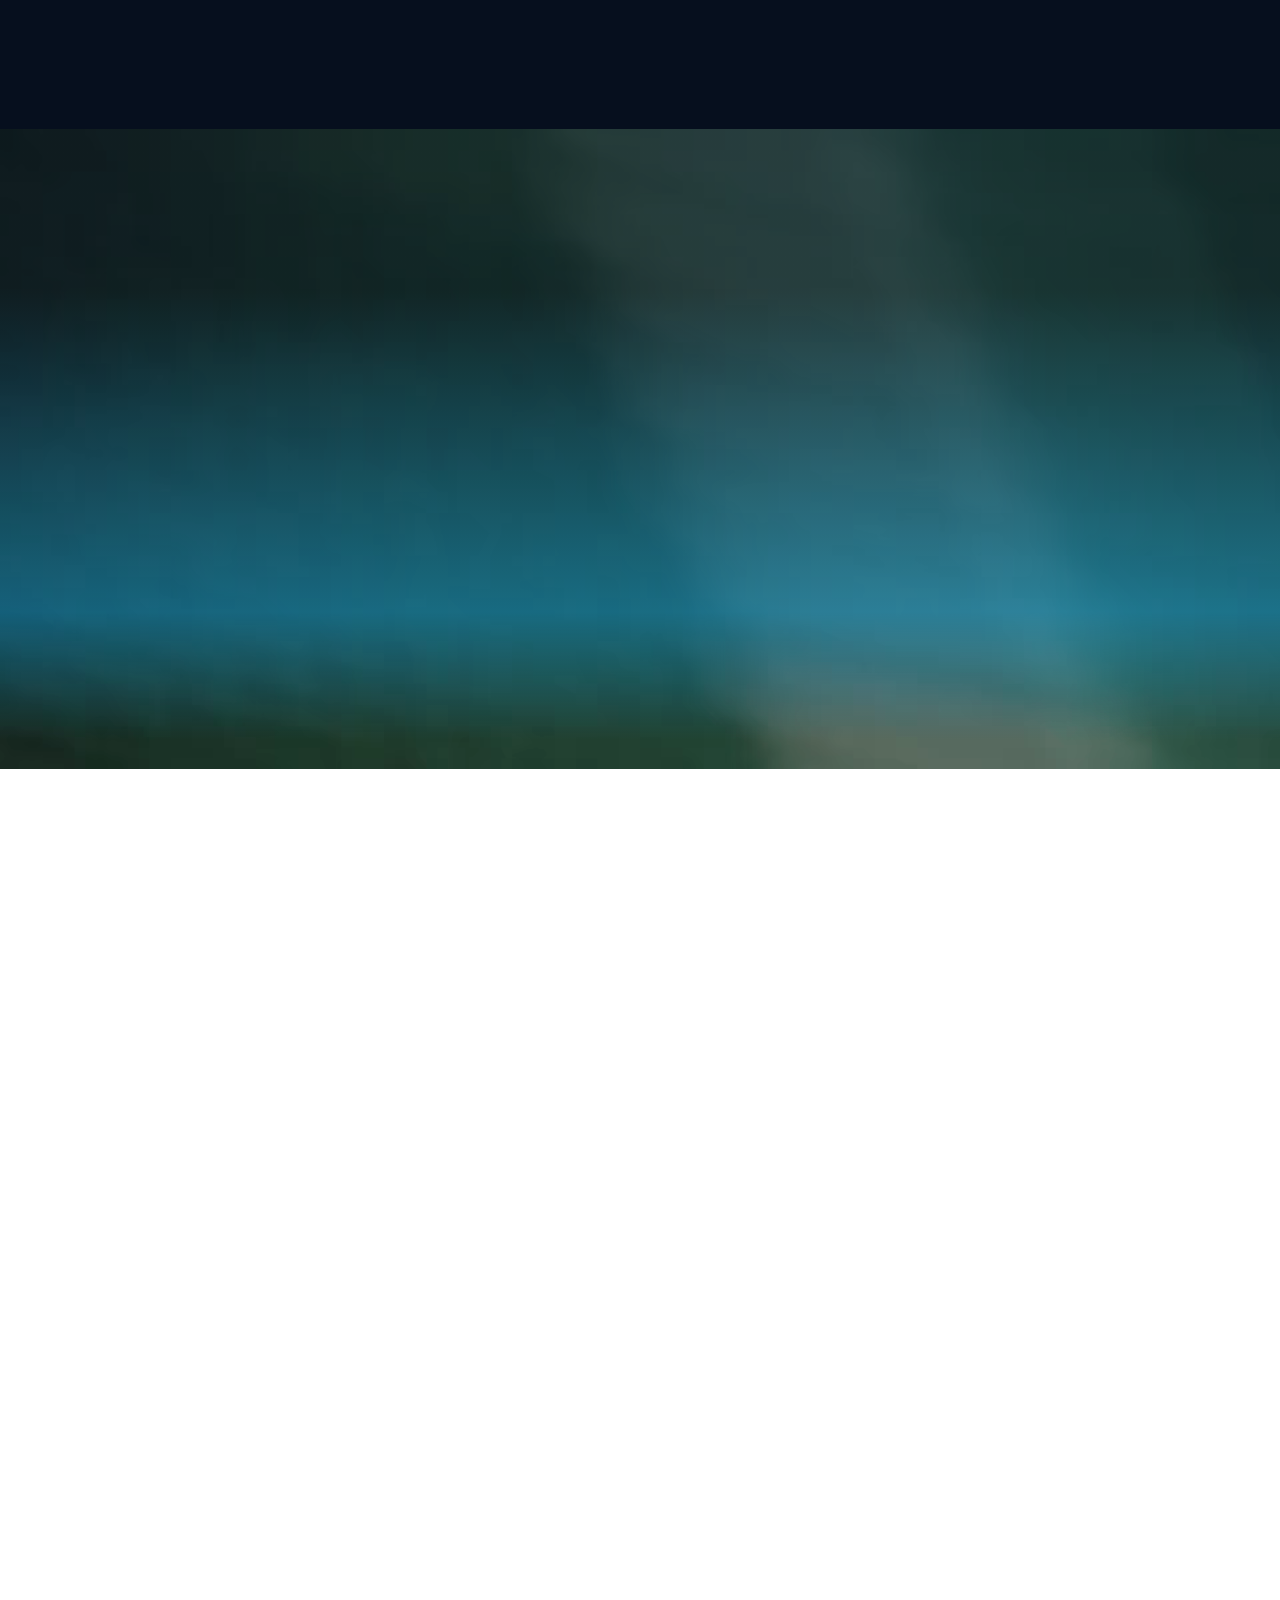
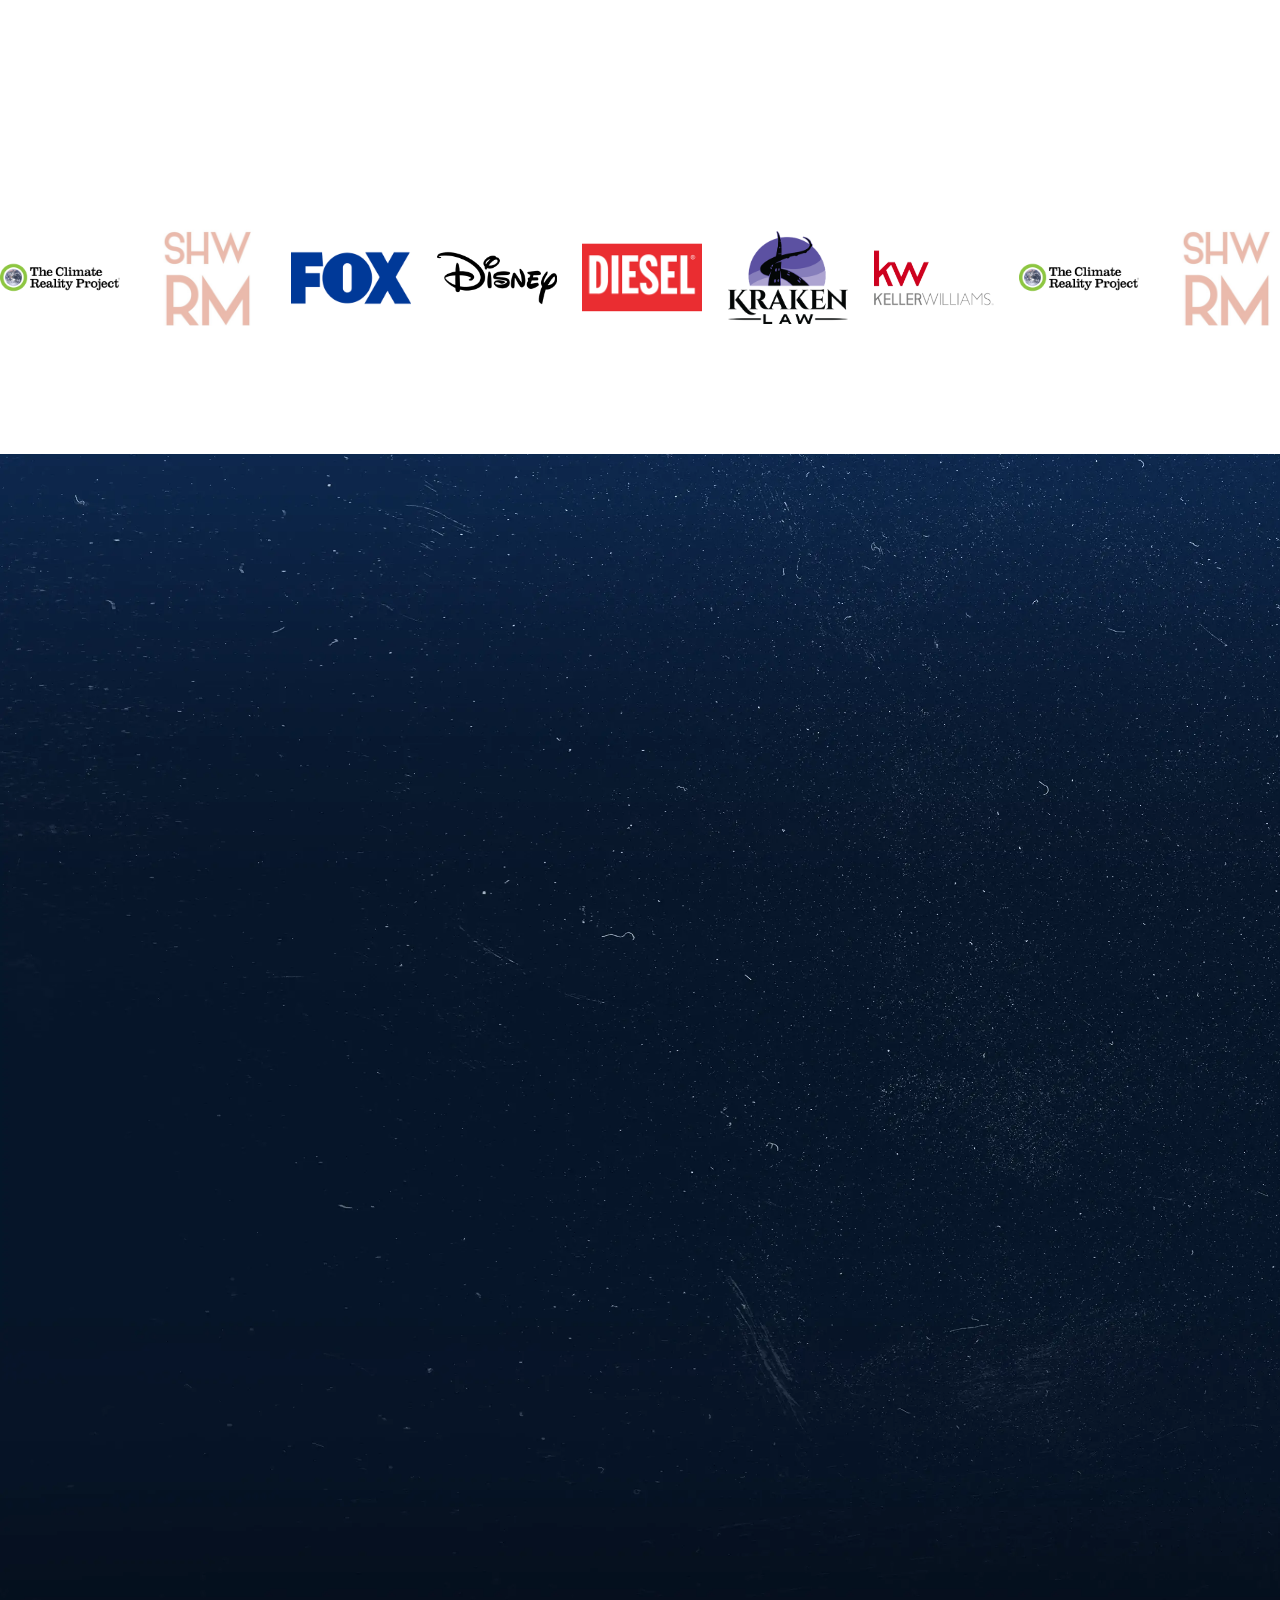
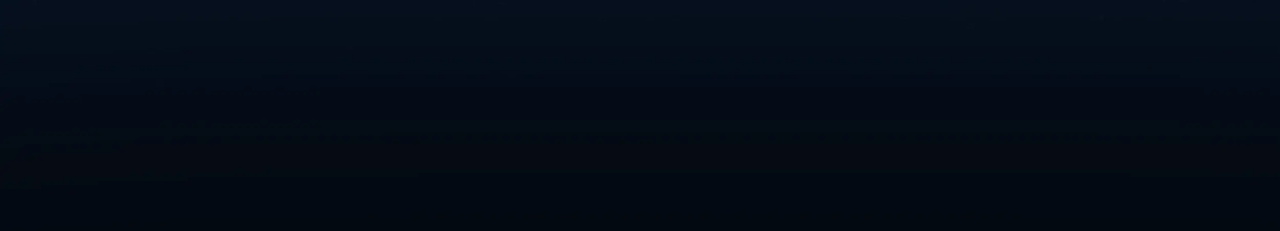
==== commit db324a99: "update" ====
--- a/index.html
+++ b/index.html
@@ -406,14 +406,30 @@
     <section id="our-clients">
       <h2 class="container section-title fade-in">OUR CLIENTS</h2>
 
-      <div>
-        <div class="client-logos-container">
-          <img
-            src="./assets/img/Jotnar_Client_Strip.png"
-            alt="Client Logos"
-            class="our-clients-logo-img"
-          />
-        </div>
+      <div class="scroller" data-speed="fast">
+        <ul class="tag-list scroller__inner">
+          <li>
+            <img src="./assets/img/Jotnar_Client_Logo1.png" alt="" srcset="" />
+          </li>
+          <li>
+            <img src="./assets/img/Jotnar_Client_Logo2.png" alt="" srcset="" />
+          </li>
+          <li>
+            <img src="./assets/img/Jotnar_Client_Logo4.png" alt="" srcset="" />
+          </li>
+          <li>
+            <img src="./assets/img/Jotnar_Client_Logo5.png" alt="" srcset="" />
+          </li>
+          <li>
+            <img src="./assets/img/Jotnar_Client_Logo6.png" alt="" srcset="" />
+          </li>
+          <li>
+            <img src="./assets/img/Jotnar_Client_Logo7.png" alt="" srcset="" />
+          </li>
+          <li>
+            <img src="./assets/img/Jotnar_Client_Logo8.png" alt="" srcset="" />
+          </li>
+        </ul>
       </div>
     </section>
 
@@ -434,7 +450,7 @@
             Reach out to start your project today.
           </h3>
 
-          <form action="" class="contact-us-form">
+          <form action="./contact.php" class="contact-us-form">
             <div class="form-el first-name fade-in">
               <input
                 type="text"
--- a/style.css
+++ b/style.css
@@ -807,91 +807,57 @@
     transform: translateY(0) scale(1);
   }
   50% {
-    transform: translateY(-5px) scale(1.05);
-  }
-}
-
-.splide {
-  width: 100%; /* Set the width as needed */
-  margin: 0 auto; /* Center the carousel */
-}
-
-.splide__slide {
-  padding: 20px; /* Add padding to each slide */
-  background-color: #f0f0f0; /* Background color */
-  border: 1px solid #ccc; /* Border */
-  text-align: center; /* Center slide content */
-  font-size: 24px; /* Font size */
-}
-
-.marquee3k__copy {
-  box-sizing: border-box;
-}
-
-#cautionStrips {
-  position: relative;
-  width: 100%;
+    transform: translateY(-5px) scale(1.1);
+  }
+}
+
+.scroller {
+  width: 100%;
+  max-width: 100vw;
+}
+
+.scroller__inner {
+  padding-block: 1rem;
+  display: flex;
+  align-items: center;
+  flex-wrap: wrap;
+  gap: clamp(1.5rem, 2vw, 3rem);
+}
+
+.scroller__inner li img {
+  width: clamp(3rem, 10vw, 7.5rem);
+  max-width: 7.5rem;
+}
+
+.scroller[data-animated='true'] {
   overflow: hidden;
-
-  min-height: 20rem;
-}
-
-.cautionStrips1 {
-  background: linear-gradient(
-    180deg,
-    rgba(0, 0, 0, 1) 50%,
-    rgba(255, 255, 255, 1) 50%
-  );
-}
-
-.cautionStrips2 {
-  background: linear-gradient(
-    180deg,
-    rgba(255, 255, 255, 1) 50%,
-    rgba(0, 0, 0, 1) 50%
-  );
-}
-
-.cautionStrips3 {
-  background: #000;
-}
-
-#cautionStrips .scroll {
-  width: 100%;
-  display: flex;
-}
-
-#cautionStrips .scroll div {
-  font-size: 4rem;
-  font-family: var(--Obrazec);
-  white-space: nowrap;
-  background-color: red;
-  padding: 0.75rem 0;
-  color: #fefefe;
-  text-shadow: 5px 5px 7.5px rgba(0, 0, 0, 0.5);
-  animation: animate 400s linear infinite;
-  animation-delay: -400s;
-}
-
-#cautionStrips .scroll div:nth-child(2) {
-  animation: animate2 400s linear infinite;
-  animation-delay: -200s;
-}
-
-@keyframes animate {
-  0% {
-    transform: translateX(100%);
-  }
-  100% {
-    transform: translateX(-100%);
-  }
-}
-
-@keyframes animate2 {
-  0% {
-    transform: translateX(0);
-  }
-  100% {
-    transform: translateX(-200%);
-  }
-}
+}
+
+.scroller[data-animated='true'] .scroller__inner {
+  width: max-content;
+  flex-wrap: nowrap;
+  animation: scroll var(--_animation-duration, 40s)
+    var(--_animation-direction, forwards) linear infinite;
+}
+
+.scroller[data-direction='right'] {
+  --_animation-direction: reverse;
+}
+
+.scroller[data-direction='left'] {
+  --_animation-direction: forwards;
+}
+
+.scroller[data-speed='fast'] {
+  --_animation-duration: 20s;
+}
+
+.scroller[data-speed='slow'] {
+  --_animation-duration: 60s;
+}
+
+@keyframes scroll {
+  to {
+    transform: translate(calc(-50% - 0.5rem));
+  }
+}
